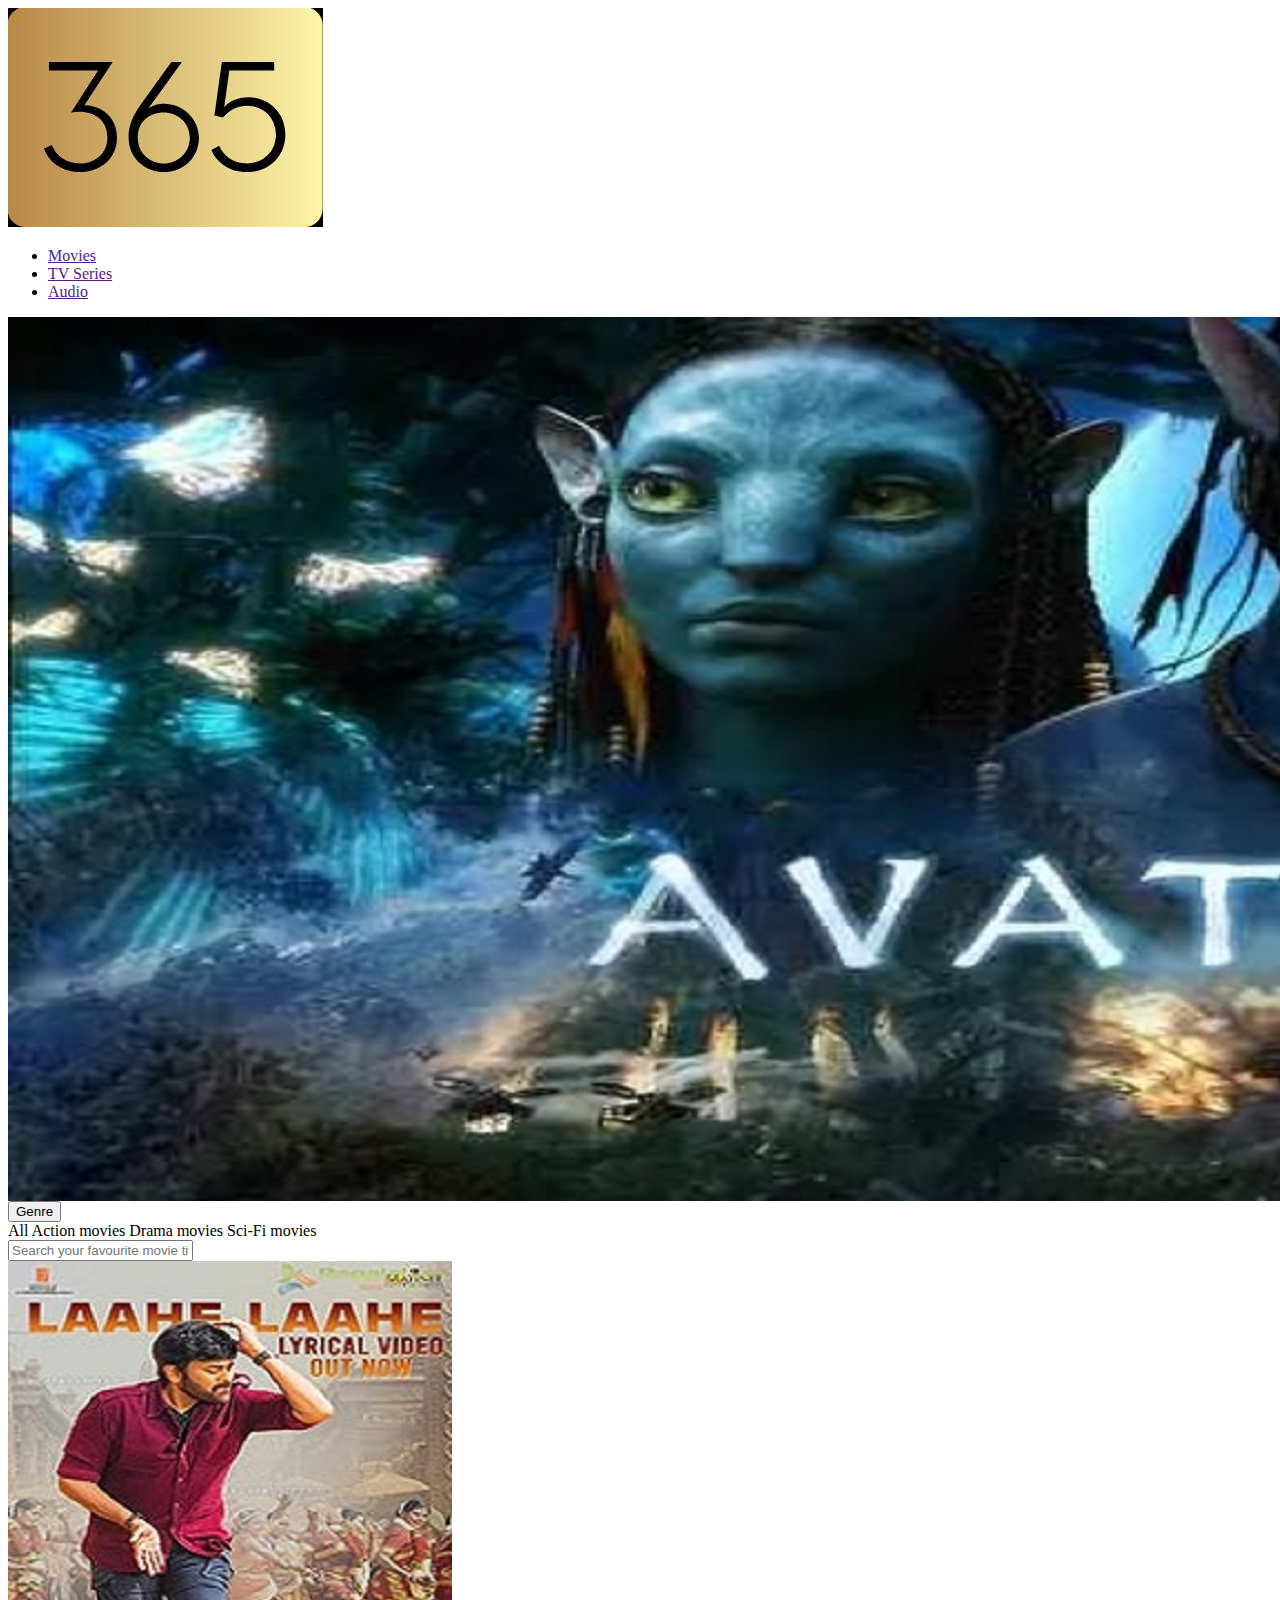
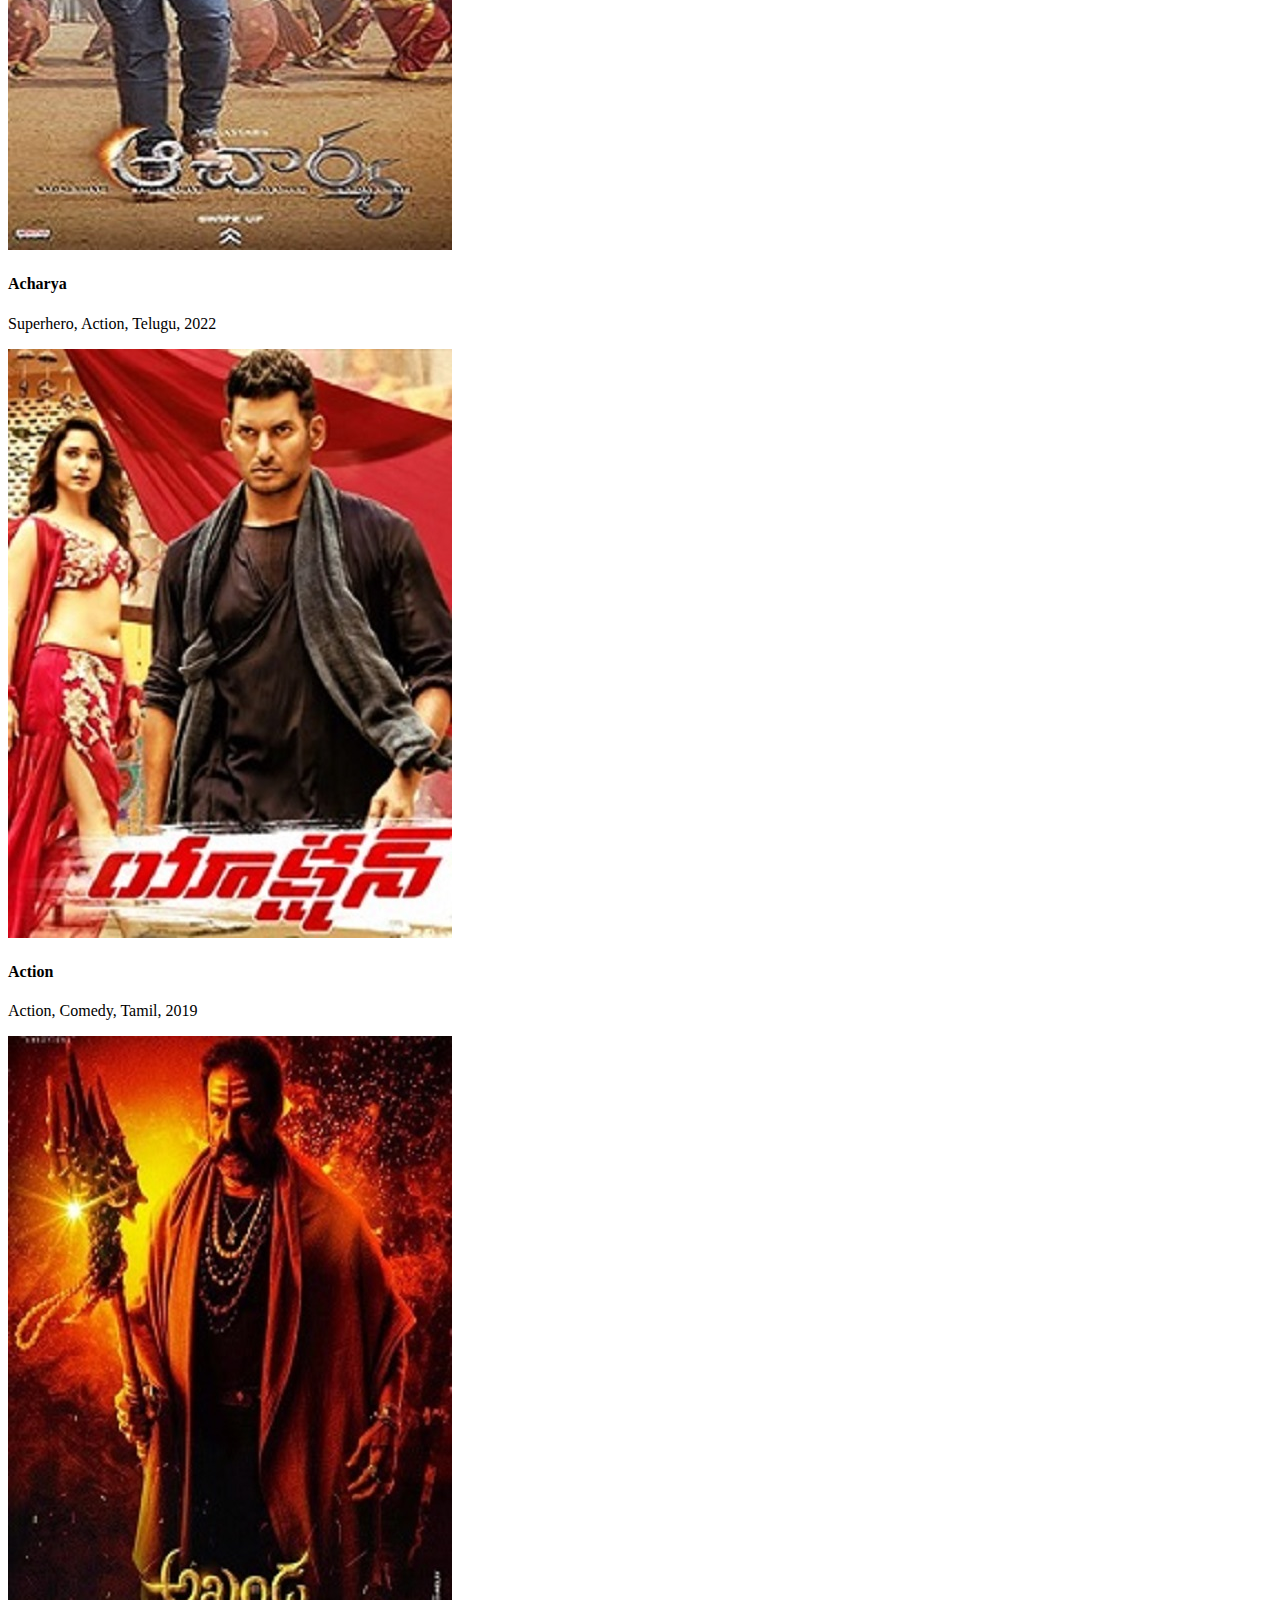
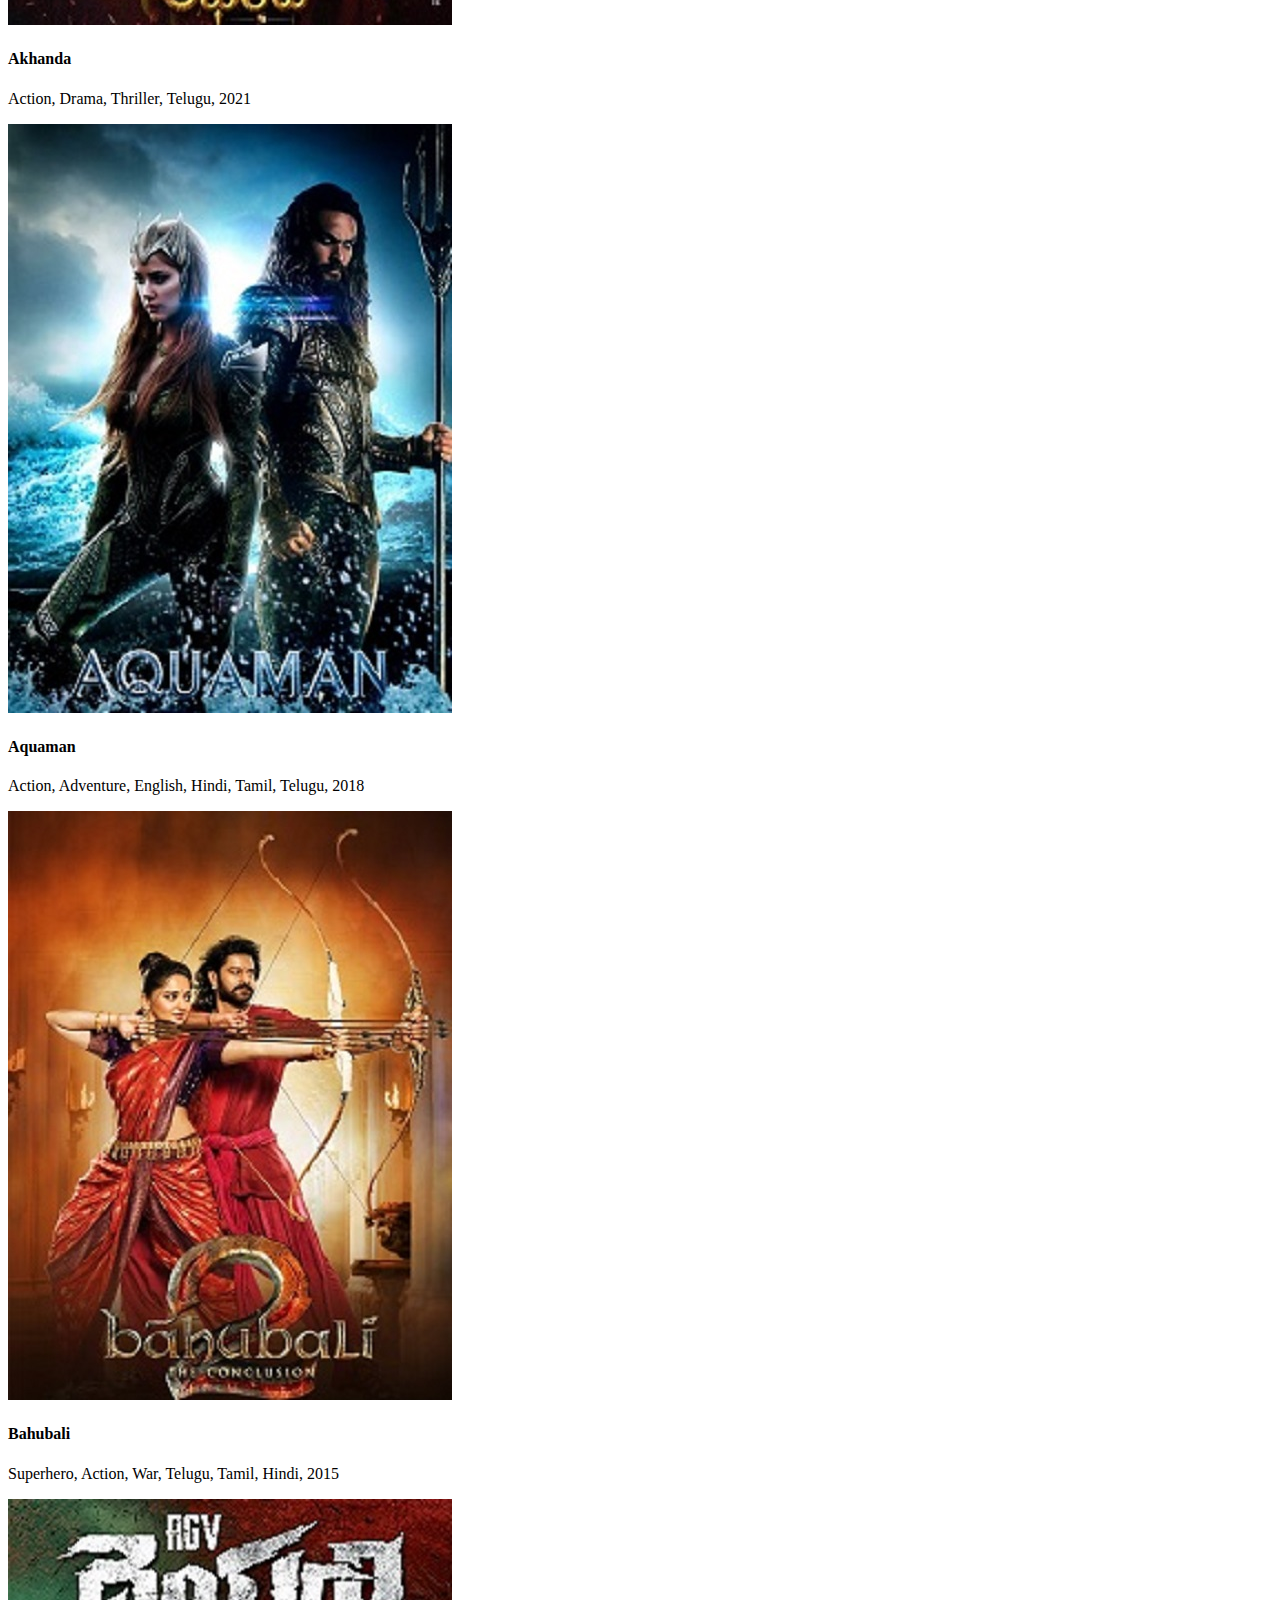
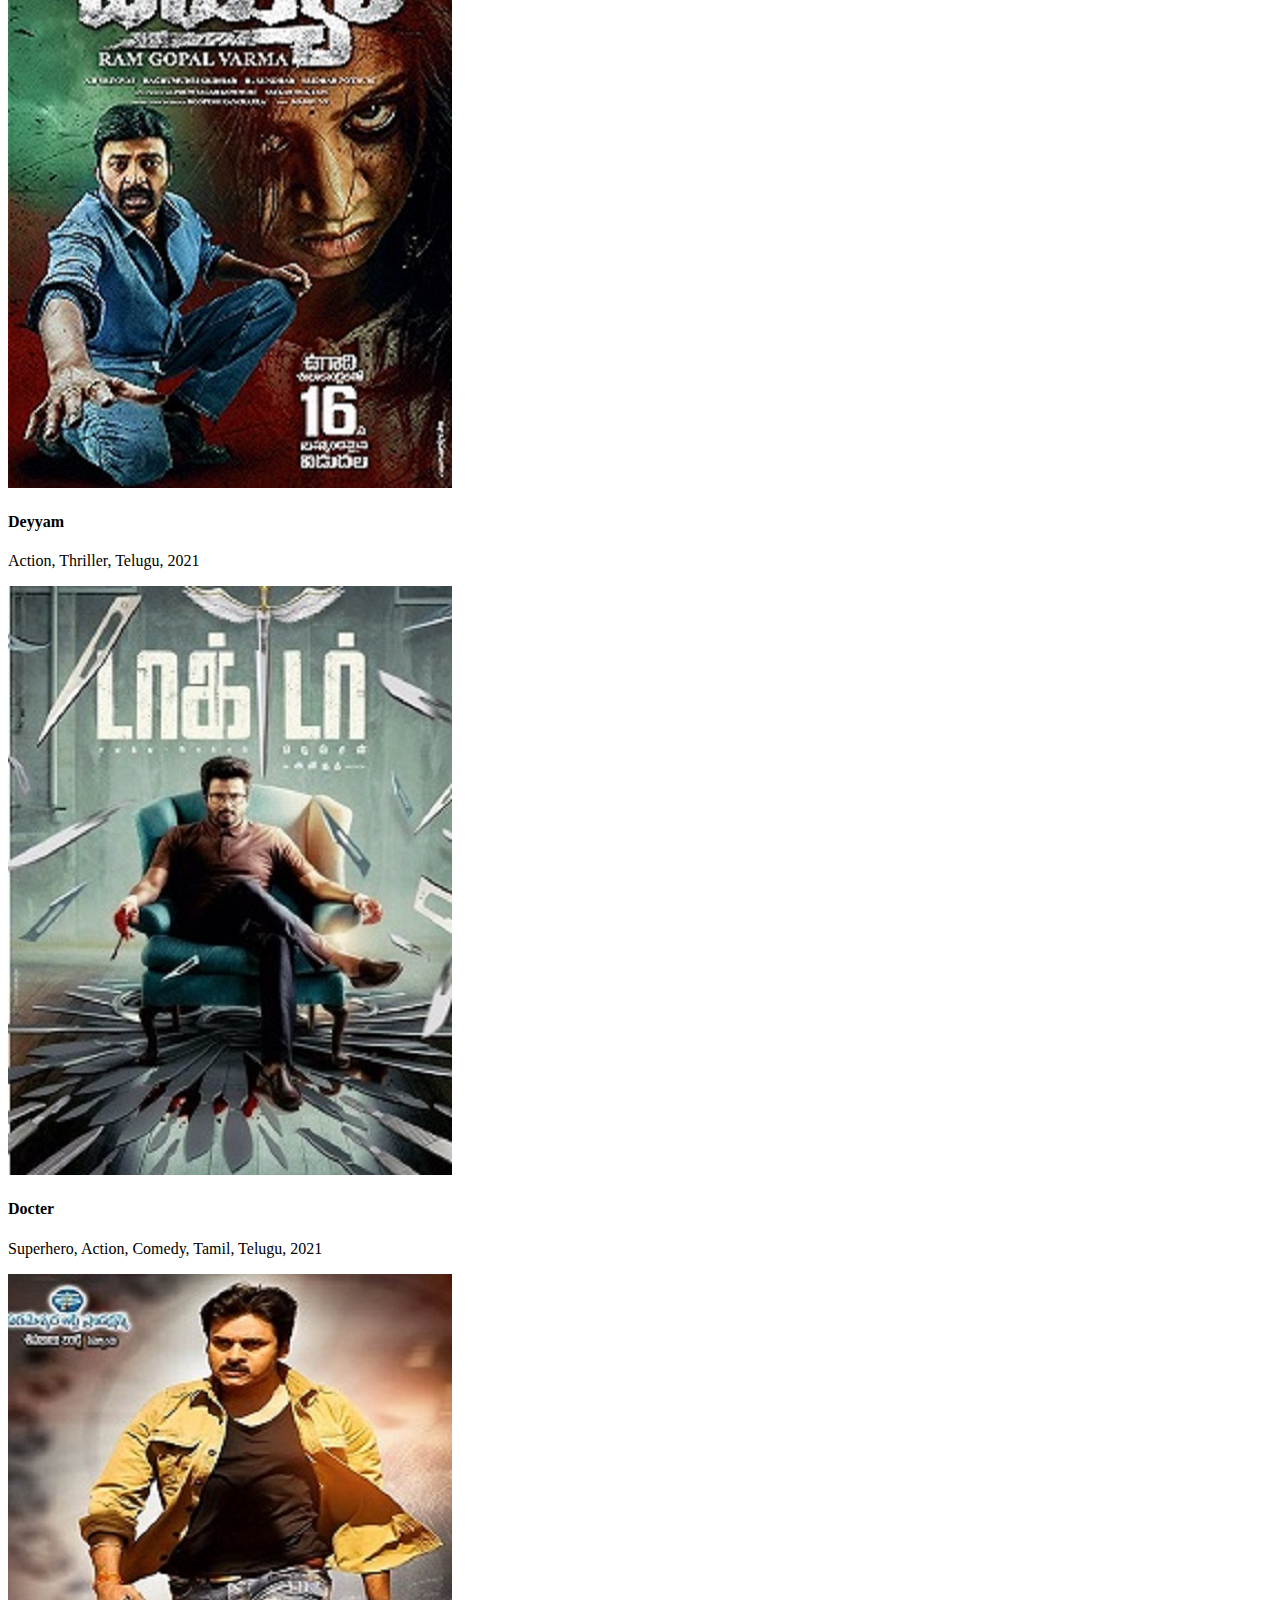
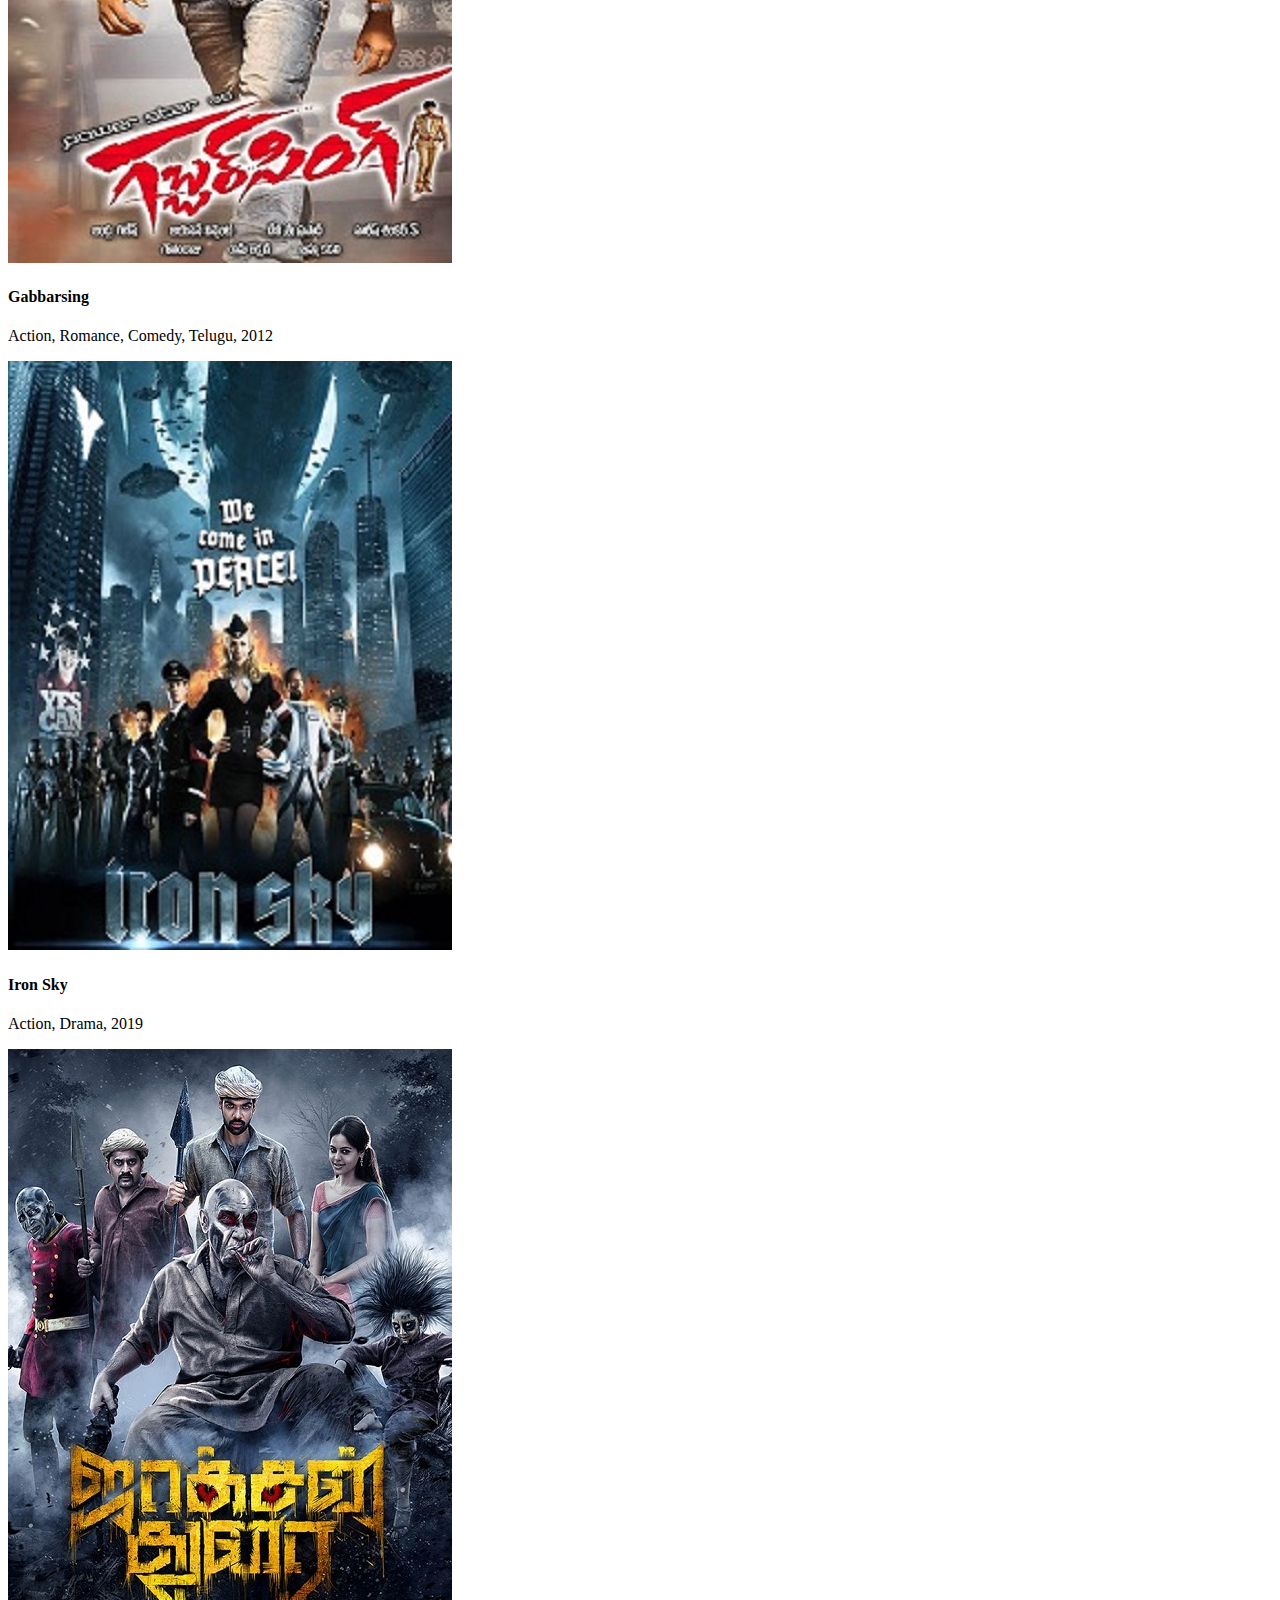
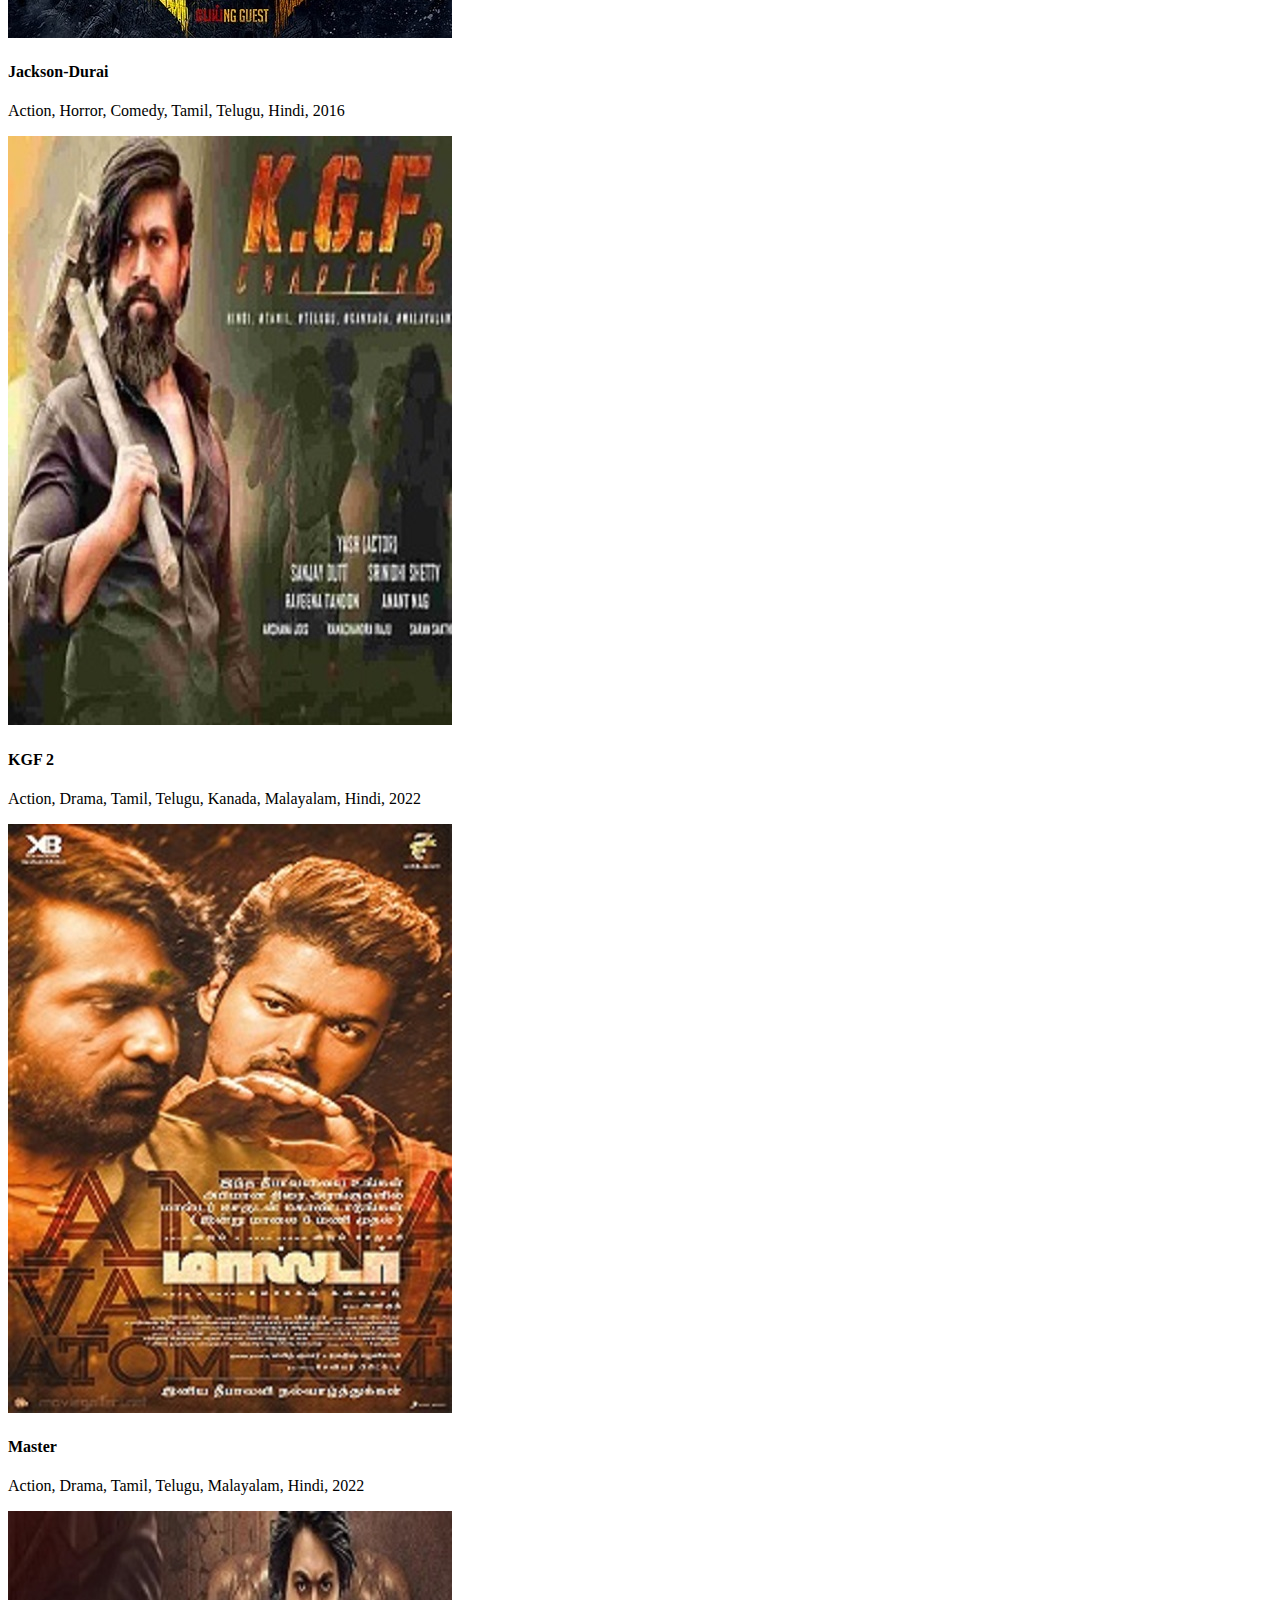
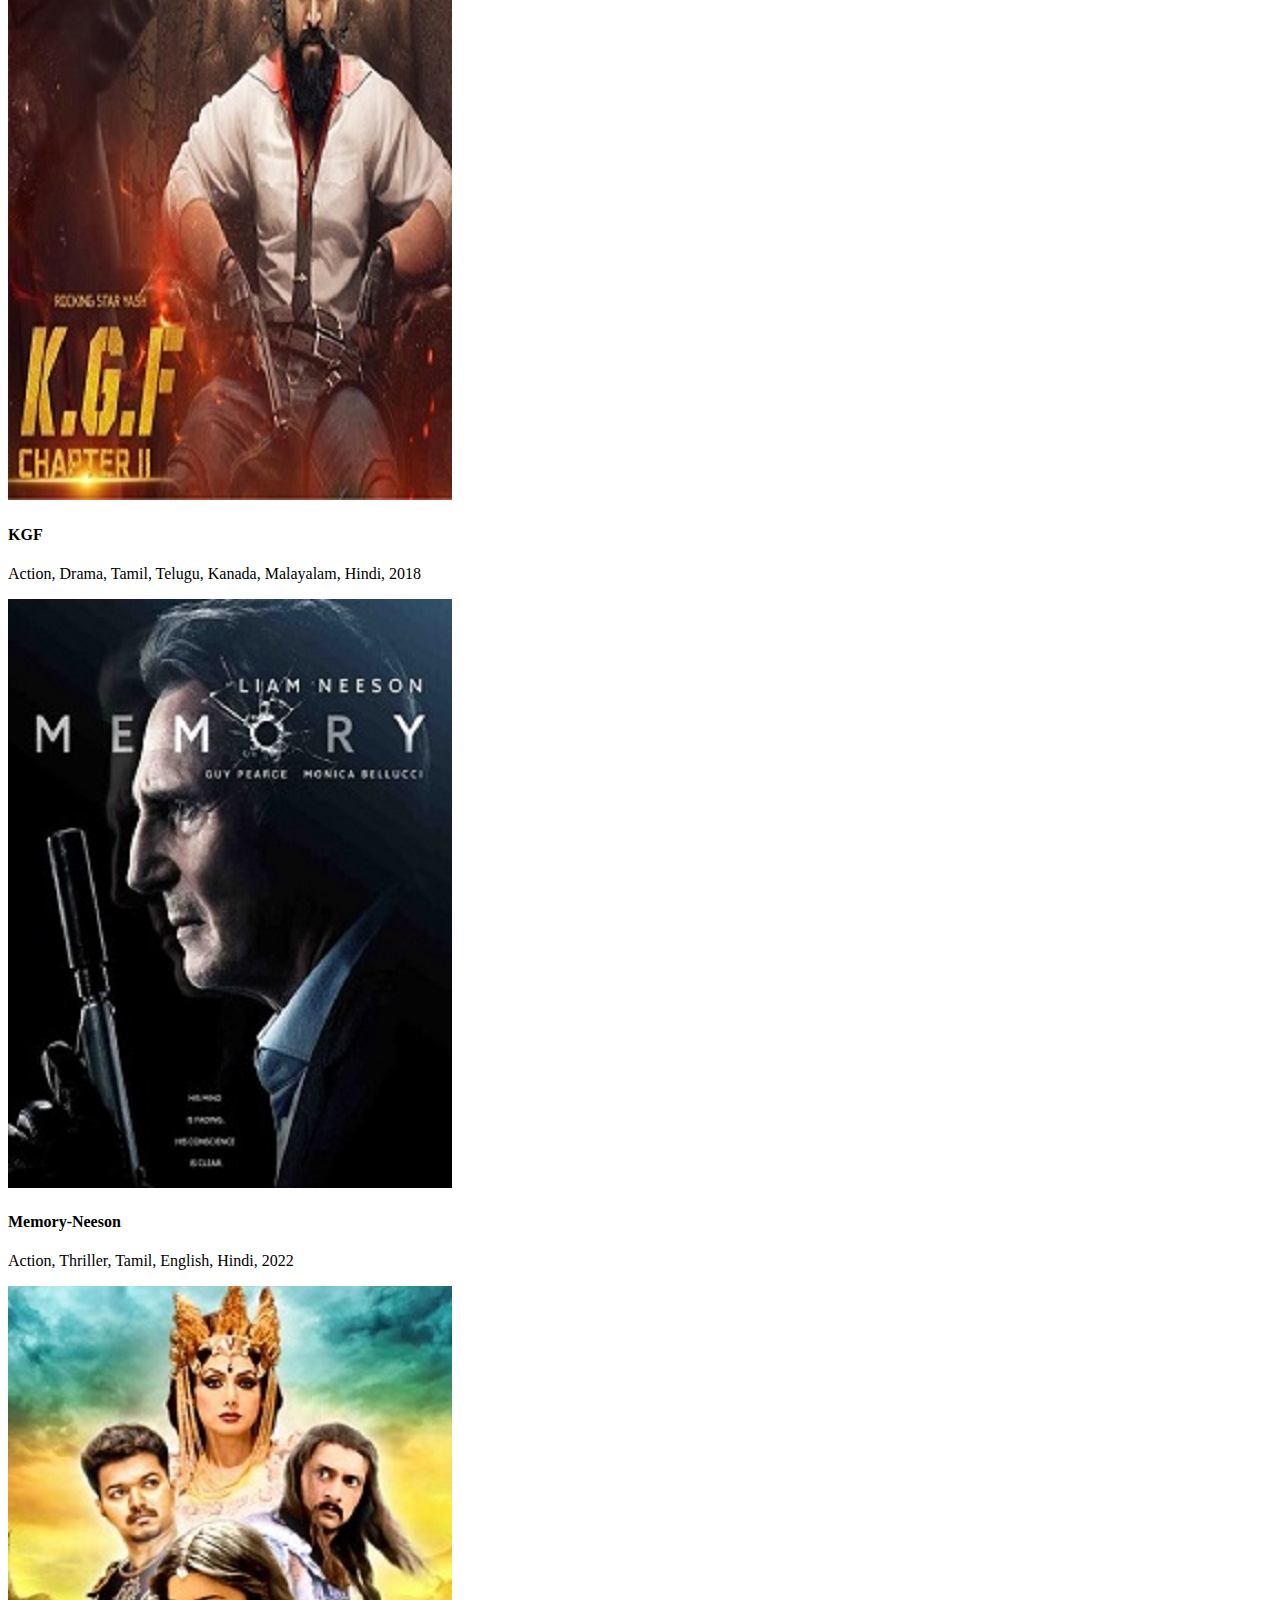
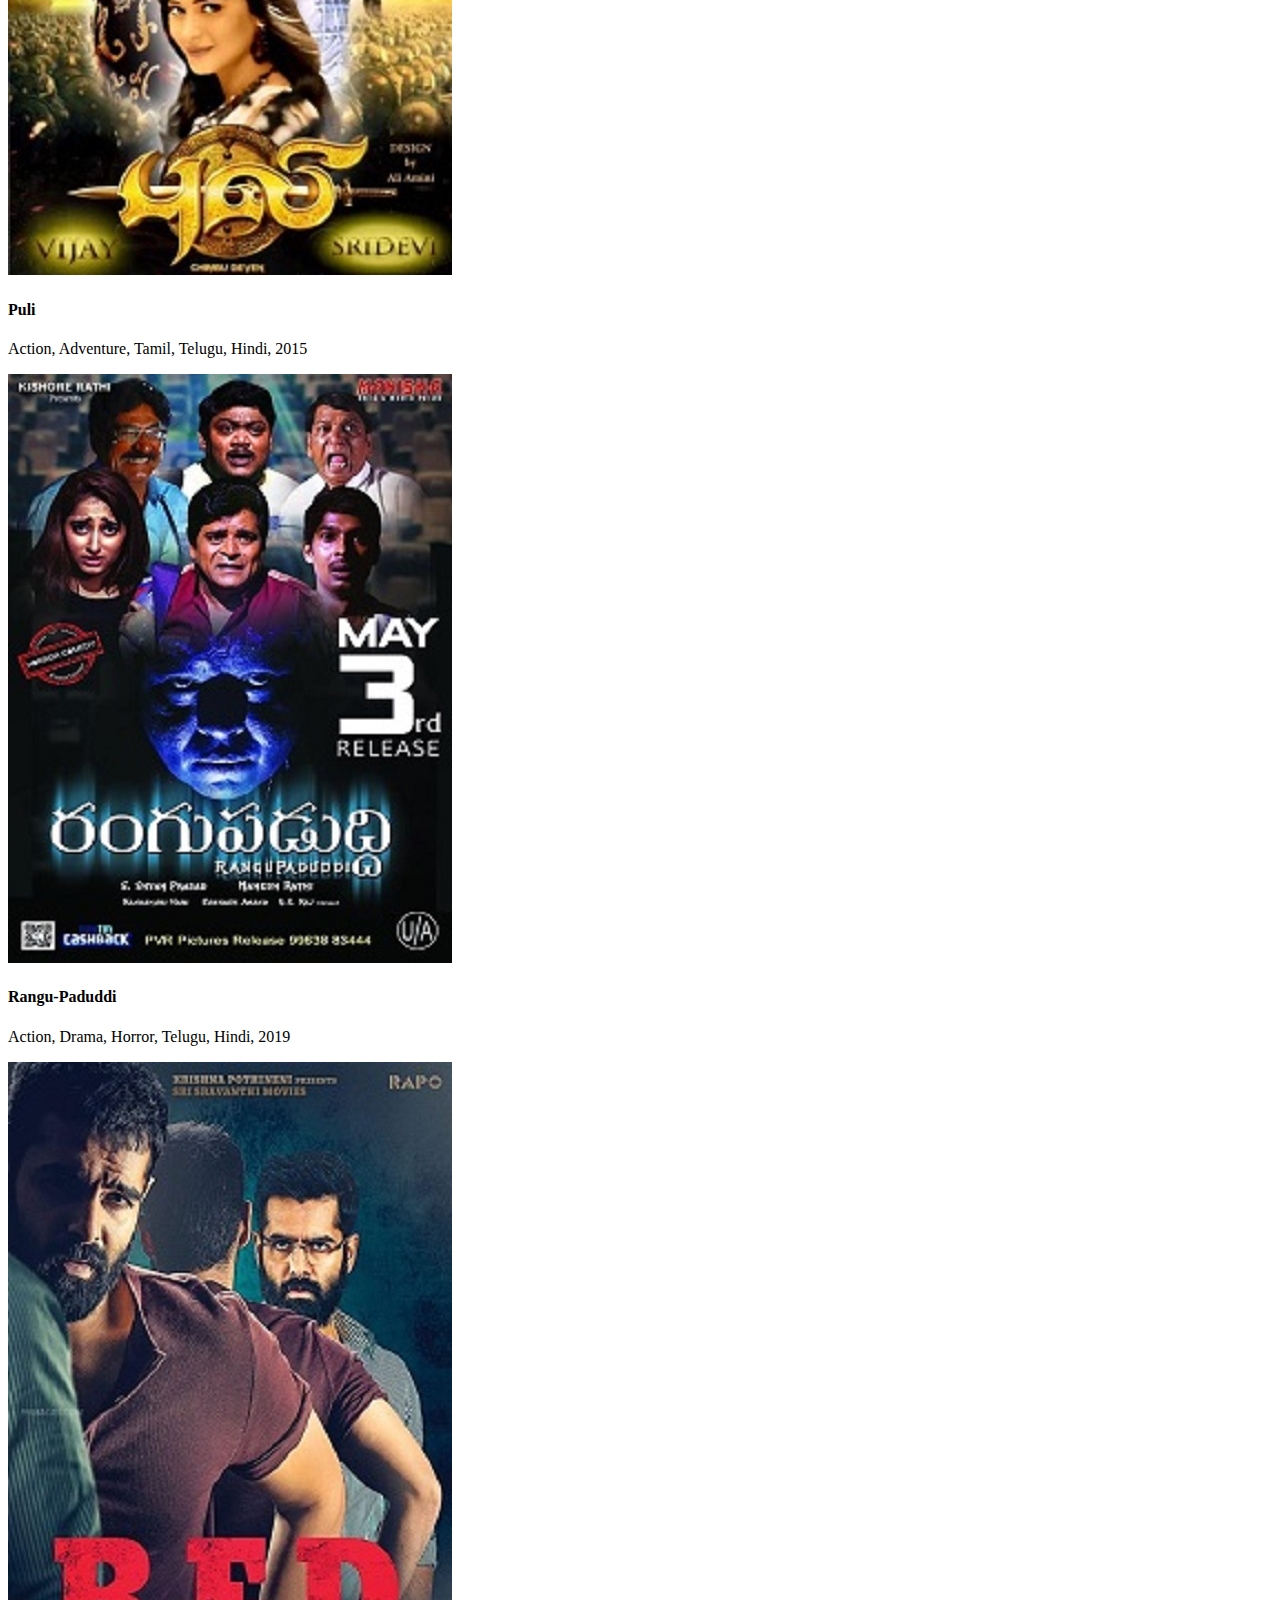
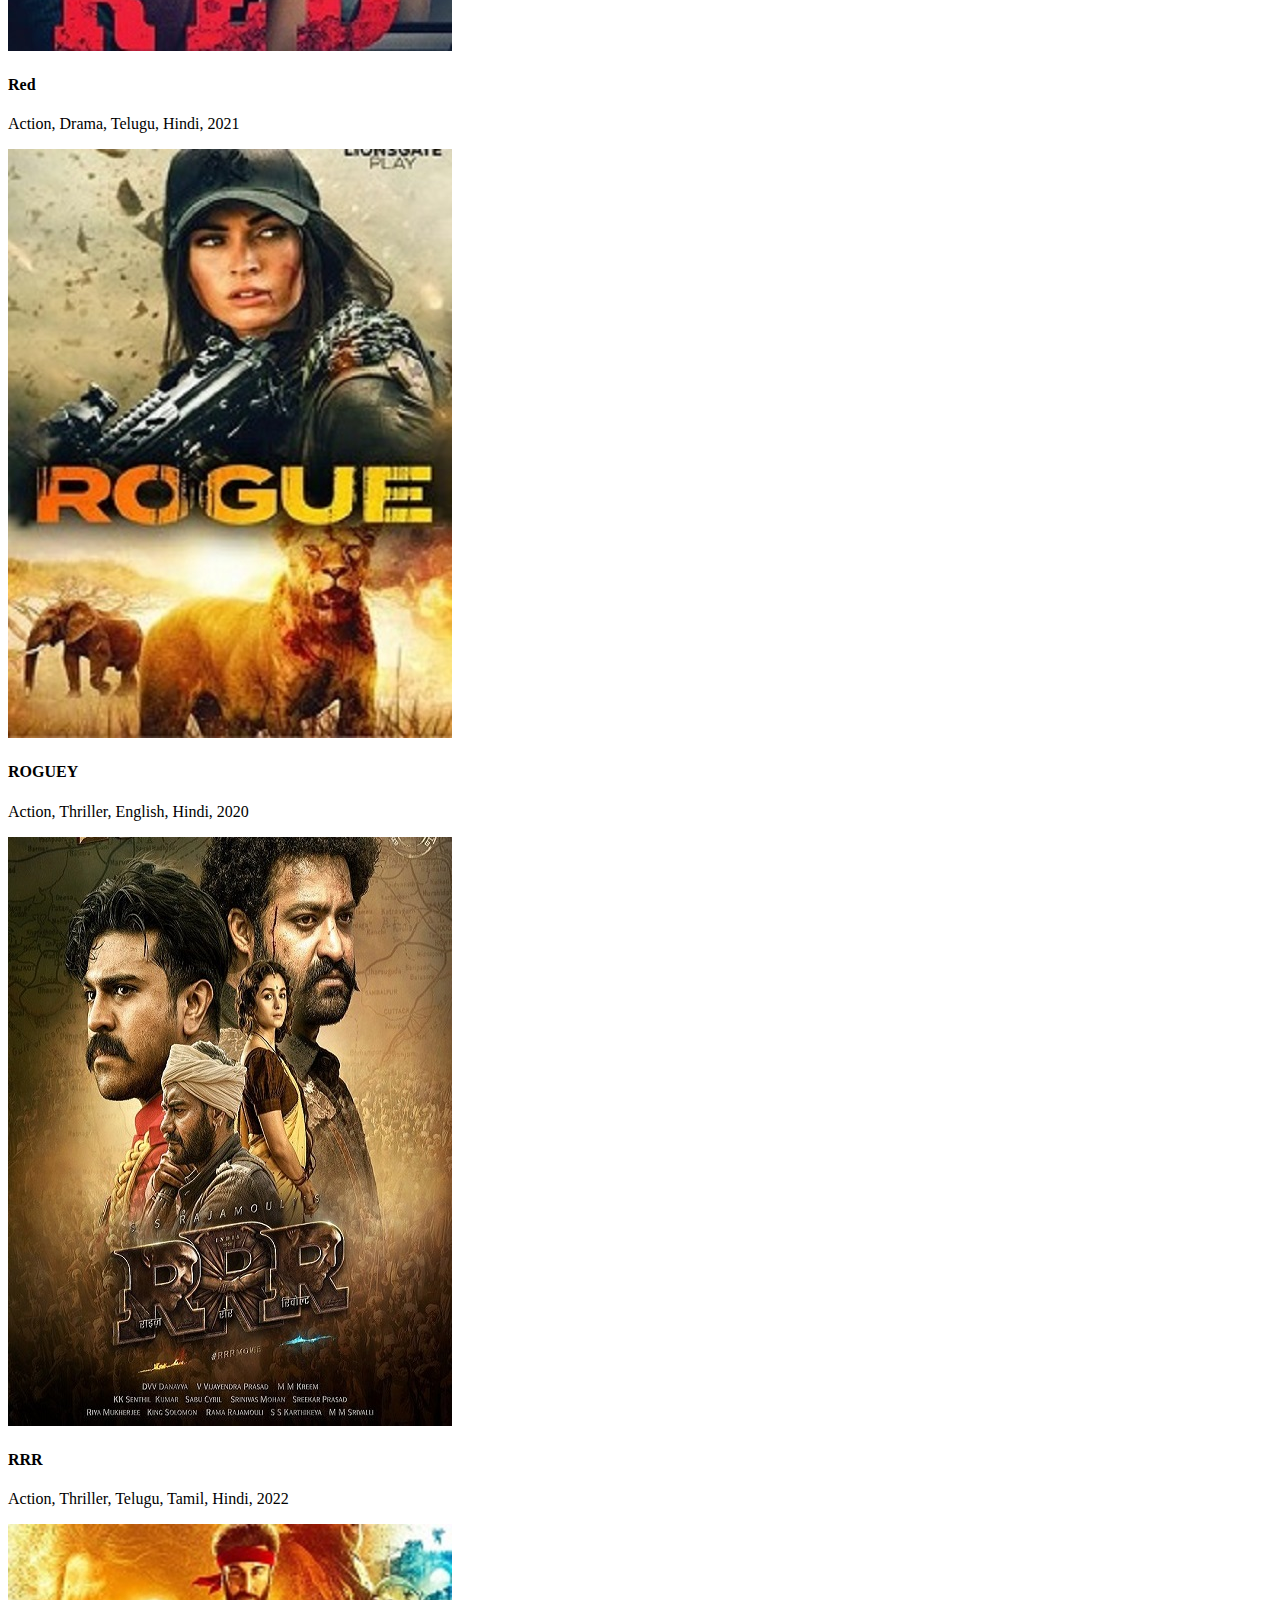
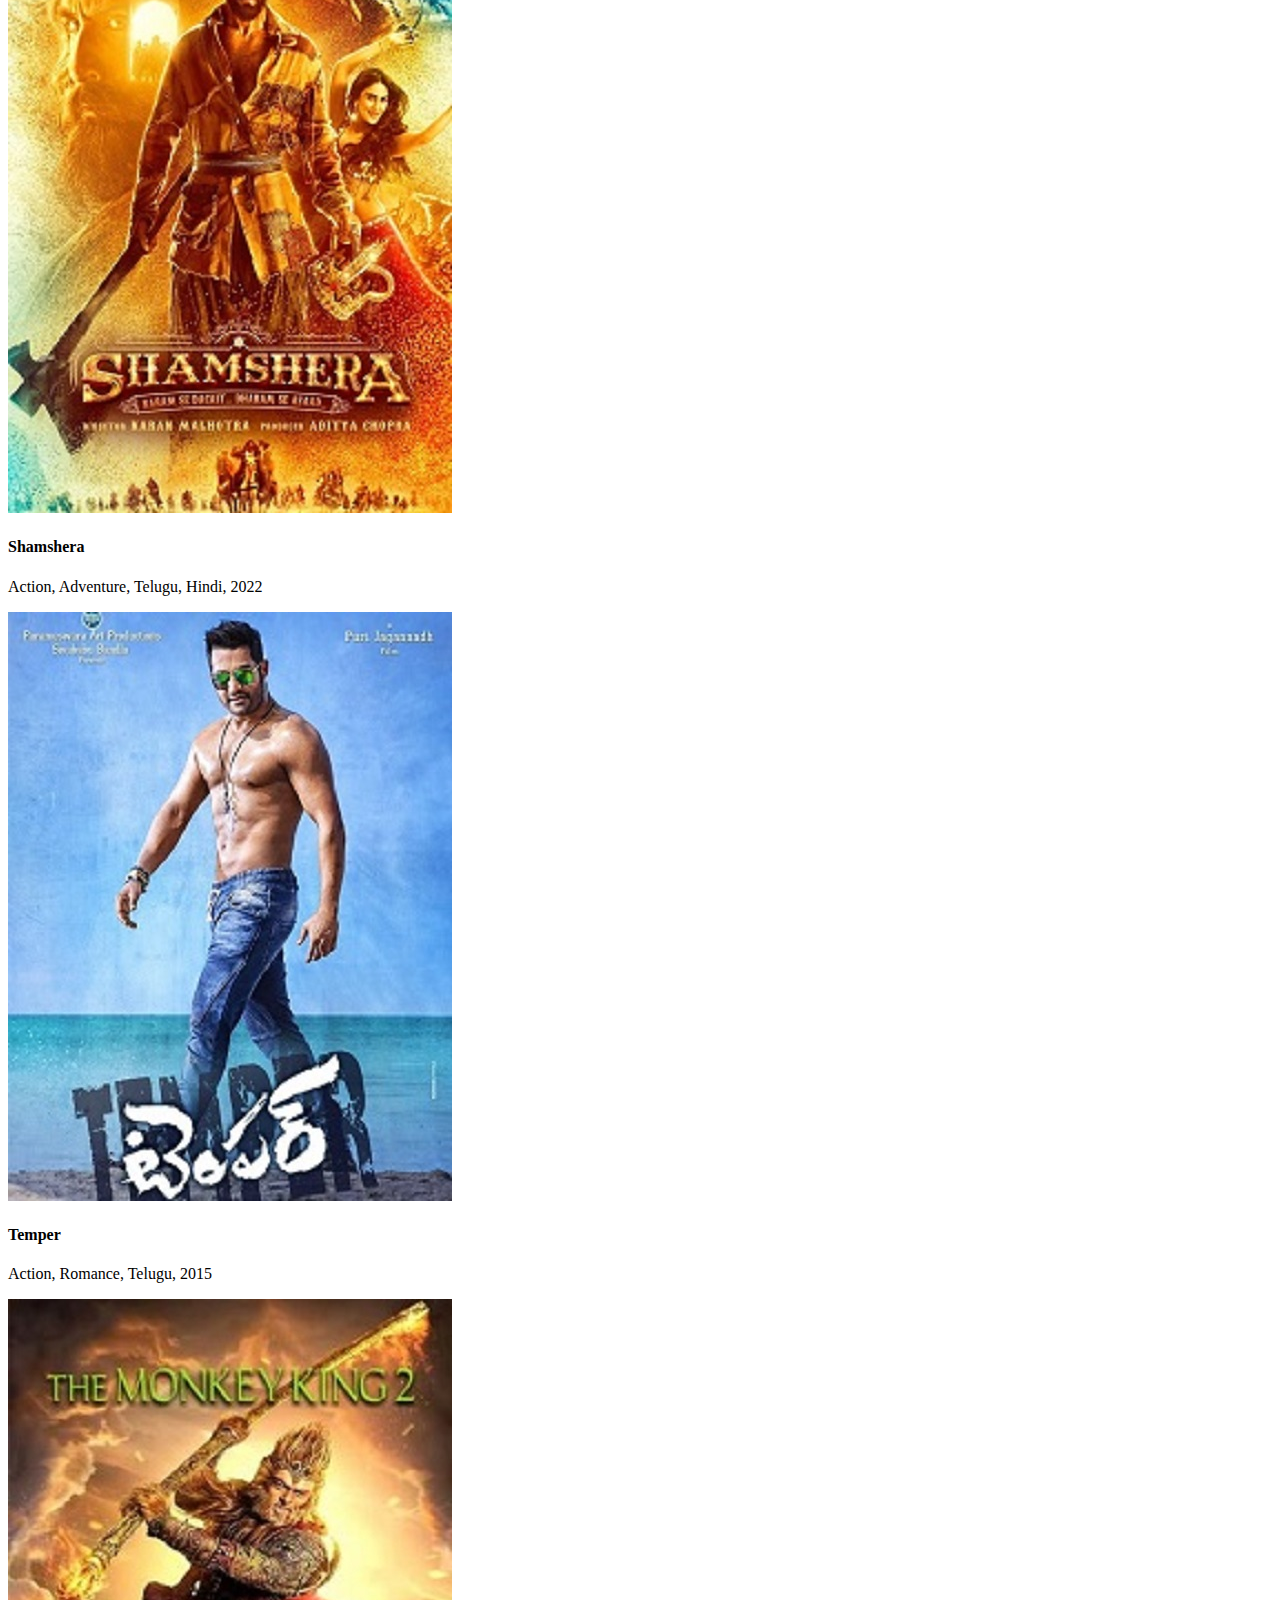
==== movies.html @ 69336cd8 "365Entertainment1" ====
<!DOCTYPE html>
<html lang="en">
<head>
    <meta charset="UTF-8">
    <meta http-equiv="X-UA-Compatible" content="IE=edge">
    <meta name="viewport" content="width=device-width, initial-scale=1.0">
    <title>Movies</title>
    <link rel="stylesheet" href="CSS/style.css" />
    <link rel="stylesheet" href="CSS/movie.css" />
    <script src="https://kit.fontawesome.com/240c369354.js" crossorigin="anonymous"></script>
</head>
<body>

    <!-- Navabar -->
    <header>
        <nav class="mynavbar">
            <a href="index.html"><img src="365ep.jpg" alt="Loading Image" class="mainlogo" /></a>
            <ul class="mynavlist">
                <li class="mynav-item" id="item1">
                    <a href="" class="mynav-links">Movies</a>
                </li>
                <li class="mynav-item" id="item2">
                    <a href="" class="mynav-links">TV Series</a>
                </li>
                <li class="mynav-item" id="item3">
                    <a href="" class="mynav-links">Audio</a>
                </li>
            </ul>
        </nav>
    </header>
    <!-- End Navbar -->

    <!-- Image Slider -->
    <div class="content">
        <div class="images">
            <img src="images/Avatar.jpg " alt="Loading images" />
            <img src="images/Adbhutham.jpg" alt="Loading images" />
            <img src="images/aquaman.jpg" alt="Loading images" />
            <img src="images/Bheemla-Nayak-.jpg" alt="Loading images" />
            <img src="images/Braven.jpg" alt="Loading images" />
            <img src="images/Chakra.jpg " alt="Loading images" />
            <img src="images/Crew.jpg" alt="Loading images" />
            <img src="images/Deadpool.jpg" alt="Loading images" />
            <img src="images/Dilwal.jpg" alt="Loading images" />
            <img src="images/Druva.jpg" alt="Loading images" />
        </div>
        <div onclick="side_slide(-1)" class="slide left">
            <span class="fas fa-angle-left"></span>
        </div>
        <div onclick="side_slide(1)" class="slide right">
            <span class="fas fa-angle-right"></span>
        </div>

        <div class="btm-sliders">
            <span onclick="btm_slide(1)"></span>
            <span onclick="btm_slide(2)"></span>
            <span onclick="btm_slide(3)"></span>    
            <span onclick="btm_slide(4)"></span>
            <span onclick="btm_slide(5)"></span>
            <span onclick="btm_slide(6)"></span>
            <span onclick="btm_slide(7)"></span>
            <span onclick="btm_slide(8)"></span>    
            <span onclick="btm_slide(9)"></span>
            <span onclick="btm_slide(10)"></span>
        </div>
    </div>
    <!-- End Image Slider -->

    <!-- Genre button -->
    <div class="movie-menu">
        <button class="menu-button" id="dropbtn"><span id="genreText">Genre</span></button>
        <div class="dropdown-menu">
            <a onclick="getMediaPosters(this.text)">All</a>
            <a onclick="getMediaPosters(this.text)">Action movies</a>
            <a onclick="getMediaPosters(this.text)">Drama movies</a>
            <a onclick="getMediaPosters(this.text)">Sci-Fi movies</a>
            
        </div>
        <div onclick="side_slide(-1)" class="dropdown-image">
            <span class="fa fa-caret-down"></span>
        </div>
    </div>

    <!-- Search button -->
    <div class="menu-text">
        <input type="text" class="search" id="mysearch" placeholder="Search your favourite movie title" oninput="updateResults()">
            <span class="fa fa-search"></span>
    </div>  
    
    <!-- Popular in Action Section -->
    <div class="film-section">
        <div class="film-section-cards" id="movies-action">
                <div class="film-section-card" >
                    <img src="images/Action movies/Acharya.jpg" alt="" />
                    <div class="film-section-card-desc">
                        <h4 class="film-name">
                            Acharya
                        </h4>
                        <p> Superhero, Action, Telugu, 2022</p>
                    </div>
                </div>
                <div class="film-section-card" >
                    <img src="images/Action movies/Action.jpg" alt="" />
                    <div class="film-section-card-desc">
                        <h4 class="film-name">
                            Action
                        </h4>
                        <p>Action, Comedy, Tamil, 2019</p>
                    </div>
                </div>
                <div class="film-section-card" >
                    <img src="images/Action movies/Akhanda.jpg" alt="" />
                    <div class="film-section-card-desc">
                        <h4 class="film-name">
                            Akhanda
                        </h4>
                        <p>Action, Drama, Thriller, Telugu, 2021 </p>
                    </div>
                </div>
                <div class="film-section-card" >
                    <img src="images/Action movies/Aquaman.jpg" alt="" />
                    <div class="film-section-card-desc">
                        <h4 class="film-name">
                            Aquaman
                        </h4>
                        <p> Action, Adventure, English, Hindi, Tamil, Telugu, 2018 </p>
                    </div>
                </div>
                <div class="film-section-card" >
                    <img src="images/Action movies/Bahubali.jpg" alt="" />
                    <div class="film-section-card-desc">
                        <h4 class="film-name">
                            Bahubali
                        </h4>
                        <p> Superhero, Action, War, Telugu, Tamil, Hindi, 2015 </p>
                    </div>
                </div>
                <div class="film-section-card" >
                    <img src="images/Action movies/Deyyam.jpg" alt="" />
                    <div class="film-section-card-desc">
                        <h4 class="film-name">
                            Deyyam
                        </h4>
                        <p>Action, Thriller, Telugu, 2021 </p>
                    </div>
                </div>
                <div class="film-section-card" >
                    <img src="images/Action movies/Docter.jpg" alt="" />
                    <div class="film-section-card-desc">
                        <h4 class="film-name">
                            Docter
                        </h4>
                        <p>Superhero, Action, Comedy, Tamil, Telugu, 2021 </p>
                    </div>
                </div>
                
                <div class="film-section-card" >
                    <img src="images/Action movies/Gabbarsing.jpg" alt="" />
                    <div class="film-section-card-desc">
                        <h4 class="film-name">
                            Gabbarsing
                        </h4>
                        <p>Action, Romance, Comedy, Telugu, 2012 </p>
                    </div>
                </div>
                <div class="film-section-card" >
                   <img src="images/Action movies/Iron Sky.jpg" alt="" />
                    <div class="film-section-card-desc">
                       <h4 class="film-name">
                              Iron Sky
                        </h4>
                        <p>Action, Drama, 2019 </p>
                    </div>
                </div>
                <div class="film-section-card" >
                    <img src="images/Action movies/Jackson-Durai.jpg" alt="" />
                    <div class="film-section-card-desc">
                        <h4 class="film-name">
                            Jackson-Durai
                        </h4>
                        <p>Action, Horror, Comedy, Tamil, Telugu, Hindi, 2016 </p>
                    </div>
                </div>
                <div class="film-section-card" >
                    <img src="images/Action movies/KGF 2.jpg" alt="" />
                    <div class="film-section-card-desc">
                        <h4 class="film-name">
                            KGF 2
                        </h4>
                        <p>Action, Drama, Tamil, Telugu, Kanada, Malayalam, Hindi, 2022 </p>
                    </div>
                </div>
                <div class="film-section-card" >
                    <img src="images/Action movies/Master.jpg" alt="" />
                    <div class="film-section-card-desc">
                        <h4 class="film-name">
                            Master
                        </h4>
                        <p>Action, Drama, Tamil, Telugu, Malayalam, Hindi, 2022 </p>
                    </div>
                </div>
                <div class="film-section-card" >
                    <img src="images/Action movies/KGF.jpg" alt="" />
                    <div class="film-section-card-desc">
                        <h4 class="film-name">
                            KGF
                        </h4>
                        <p>Action, Drama, Tamil, Telugu, Kanada, Malayalam, Hindi, 2018 </p>
                    </div>
                </div>
                <div class="film-section-card" >
                    <img src="images/Action movies/Memory-Neeson.jpg" alt="" />
                    <div class="film-section-card-desc">
                        <h4 class="film-name">
                            Memory-Neeson
                        </h4>
                        <p>Action, Thriller, Tamil, English, Hindi, 2022 </p>
                    </div>
                </div>
                <div class="film-section-card" >
                    <img src="images/Action movies/Puli.jpg" alt="" />
                    <div class="film-section-card-desc">
                        <h4 class="film-name">
                            Puli
                        </h4>
                        <p>Action, Adventure, Tamil, Telugu, Hindi, 2015 </p>
                    </div>
                </div>
                <div class="film-section-card" >
                    <img src="images/Action movies/Rangu-Paduddi.jpg" alt="" />
                    <div class="film-section-card-desc">
                        <h4 class="film-name">
                               Rangu-Paduddi
                        </h4>
                        <p>Action, Drama, Horror, Telugu, Hindi, 2019 </p>
                    </div>
                </div>
                <div class="film-section-card" >
                    <img src="images/Action movies/Red.jpg" alt="" />
                    <div class="film-section-card-desc">
                        <h4 class="film-name">
                            Red
                        </h4>
                        <p>Action, Drama, Telugu, Hindi, 2021 </p>
                    </div>
                </div>
                <div class="film-section-card" >
                    <img src="images/Action movies/ROGUEY.jpg" alt="" />
                    <div class="film-section-card-desc">
                        <h4 class="film-name">
                            ROGUEY
                        </h4>
                        <p>Action, Thriller, English, Hindi, 2020 </p>
                    </div>
                </div>
                <div class="film-section-card" >
                    <img src="images/Action movies/RRR.jpg" alt="" />
                    <div class="film-section-card-desc">
                        <h4 class="film-name">
                            RRR
                        </h4>
                        <p>Action, Thriller, Telugu, Tamil, Hindi, 2022 </p>
                    </div>
                </div>
                <div class="film-section-card" >
                    <img src="images/Action movies/Shamshera.jpg" alt="" />
                    <div class="film-section-card-desc">
                        <h4 class="film-name">
                            Shamshera
                        </h4>
                        <p>Action, Adventure, Telugu, Hindi, 2022 </p>
                    </div>
                </div>
                <div class="film-section-card" >
                    <img src="images/Action movies/Temper.jpg" alt="" />
                    <div class="film-section-card-desc">
                        <h4 class="film-name">
                            Temper
                        </h4>
                        <p>Action, Romance, Telugu, 2015 </p>
                    </div>
                </div>
                <div class="film-section-card" >
                    <img src="images/Action movies/The Monkey King.jpg" alt="" />
                    <div class="film-section-card-desc">
                        <h4 class="film-name">
                            The Monkey King
                        </h4>
                        <p>Action, Thriller, English, Hindi, 2020 </p>
                    </div>
                </div>
                <div class="film-section-card" >
                    <img src="images/Action movies/The-Dark-Knight.jpg" alt="" />
                    <div class="film-section-card-desc">
                        <h4 class="film-name">
                            The-Dark-Knight
                        </h4>
                        <p>Action, Thriller, Adventure, English, Hindi, 2008 </p>
                    </div>
                </div>
                <div class="film-section-card" >
                    <img src="images/Action movies/The-Northman1.jpg" alt="" />
                    <div class="film-section-card-desc">
                        <h4 class="film-name">
                            The-Nortman
                        </h4>
                        <p>Action, Adventure, Thriller, English, Hindi, 2022 </p>
                    </div>
                </div>
        </div>
        <!-- Popular in Drama Section -->
        <div class="film-section-cards" id="movies-drama">
            <div class="film-section-card">
                <img src="images/Drama movies/Action Jackson.jpg" alt="" />
                <div class="film-section-card-desc">
                    <h4 class="film-name">
                        Action Jackson
                    </h4>
                    <p> Musical, Drama, Romance, Hindi, 2014 </p>
                </div>
            </div>
            <div class="film-section-card" >
                <img src="images/Drama movies/Alien.jpg" alt="" />
                <div class="film-section-card-desc">
                    <h4 class="film-name">
                        Alien
                    </h4>
                    <p> Drama, Comedy, English, Hindi, 2019 </p>
                </div>
            </div>
            <div class="film-section-card">
                <img src="images/Drama movies/Aramm.jpg" alt="" />
                <div class="film-section-card-desc">
                    <h4 class="film-name">
                        Aramm
                    </h4>
                    <p> Drama, Comedy, Tamil, 2017</p>
                </div>
            </div>
            <div class="film-section-card">
                <img src="images/Drama movies/Bahubali.jpg" alt="" />
                <div class="film-section-card-desc">
                    <h4 class="film-name">
                       Bahubali
                    </h4>
                    <p>Drama, Romantic, Action, Telugu, tamil, Hindi, 2015</p>
                </div>
            </div>
            <div class="film-section-card">
                <img src="images/Drama movies/Befikre.jpg" alt="" />
                <div class="film-section-card-desc">
                    <h4 class="film-name">
                        Befikre
                    </h4>
                    <p>Drama, Romance, Hindi, 2016 </p>
                </div>
            </div>
            <div class="film-section-card">
                <img src="images/Drama movies/Bell-Bottom.jpg" alt="" />
                <div class="film-section-card-desc">
                    <h4 class="film-name">
                        Bell-Bottom
                    </h4>
                    <p> Drama, Action, Thriller, Hindi, 2021 </p>
                </div>
            </div>
            <div class="film-section-card">
                <img src="images/Drama movies/BIMBISARA.jpg" />
                <div class="film-section-card-desc">
                    <h4 class="film-name">
                        BIMBISARA
                    </h4>
                    <p> Drama, Comedy, Telugu, 2022 </p>
                </div>
            </div>
            <div class="film-section-card">
                <img src="images/Drama movies/Dragon.jpg" />
                <div class="film-section-card-desc">
                    <h4 class="film-name">
                        Dragon
                    </h4>
                    <p> Drama, Action, English, Hindi, 2006 </p>
                </div>
            </div>
            <div class="film-section-card">
                <img src="images/Drama movies/Force.jpg" />
                <div class="film-section-card-desc">
                    <h4 class="film-name">
                        Force
                    </h4>
                    <p> Drama, Comedy, Hindi, 2011 </p>
                </div>
            </div>
            <div class="film-section-card">
                <img src="images/Drama movies/Kabir-Singh.jpg" />
                <div class="film-section-card-desc">
                    <h4 class="film-name">
                        Kabir-Singh
                    </h4>
                    <p> Drama, Emotional, Romance, Hindi, 2019</p>
                </div>
            </div>
            <div class="film-section-card" id="movies-drama">
                <img src="images/Drama movies/Laal Singh Chendha.jpg" alt="" />
                <div class="film-section-card-desc">
                    <h4 class="film-name">
                        Laal Singh Chendha
                    </h4>
                    <p> Drama, Emotional, Comedy, Hindi, 2022</p>
                </div>
            </div>
            <div class="film-section-card" id="movies-drama">
                <img src="images/Drama movies/Lagaan.jpg" alt="" />
                <div class="film-section-card-desc">
                    <h4 class="film-name">
                        Lagaan
                    </h4>
                    <p>Drama, Musical, sport, Hindi, 2001</p>
                </div>
            </div>
            <div class="film-section-card" id="movies-drama">
                <img src="images/Drama movies/Little-Women.jpg" alt="" />
                <div class="film-section-card-desc">
                    <h4 class="film-name">
                        Little-Women
                    </h4>
                    <p>Drama, Romance, Love, English, 2019</p>
                </div>
            </div>
            <div class="film-section-card" id="movies-drama">
                <img src="images/Drama movies/Macherla-Niyojakavargam.jpeg" alt="" />
                <div class="film-section-card-desc">
                    <h4 class="film-name">
                        Macherla-Niyojakavargam
                    </h4>
                    <p>Drama, Action, Comedy, Telugu, 2022</p>
                </div>
            </div>
            <div class="film-section-card" id="movies-drama">
                <img src="images/Drama movies/Maha.jpg" alt="" />
                <div class="film-section-card-desc">
                    <h4 class="film-name">
                        Maha
                    </h4>
                    <p>Drama, Thriller, Telugu, tamil, 2022</p>
                </div>
            </div>
            <div class="film-section-card" id="movies-drama">
                <img src="images/Drama movies/Radhe-Shyam.jpg" alt="" />
                <div class="film-section-card-desc">
                    <h4 class="film-name">
                        Radhe-Shyam
                    </h4>
                    <p>Drama, Thriller, Hindi, tamil, Telugu, 2022</p>
                </div>
            </div>
            <div class="film-section-card" id="movies-drama">
                <img src="images/Drama movies/Rock-Of-Ages.jpg" alt="" />
                <div class="film-section-card-desc">
                    <h4 class="film-name">
                        Rock-Of-Ages
                    </h4>
                    <p>Drama, Thriller, English, 2012</p>
                </div>
            </div>
            <div class="film-section-card" id="movies-drama">
                <img src="images/Drama movies/Satyameva-Jayate-2.jpg" alt="" />
                <div class="film-section-card-desc">
                    <h4 class="film-name">
                        Satyameva-Jayate-2
                    </h4>
                    <p>Drama, Thriller, Hindi, 2021</p>
                </div>
            </div>
            <div class="film-section-card" id="movies-drama">
                <img src="images/Drama movies/Shawshank.jpg" alt="" />
                <div class="film-section-card-desc">
                    <h4 class="film-name">
                        Shawshank
                    </h4>
                    <p>Drama, Thriller, English, 2006</p>
                </div>
            </div>
            <div class="film-section-card" id="movies-drama">
                <img src="images/Drama movies/The-Hobbit-the-Battle-of-the-Five-Armies.jpg" alt="" />
                <div class="film-section-card-desc">
                    <h4 class="film-name">
                        The-Hobbit-the-Battle-of-the-five-Armies
                    </h4>
                    <p>Drama, fantasy, Adventure, Thriller, English, 2014</p>
                </div>
            </div>
            <div class="film-section-card" id="movies-drama">
                <img src="images/Drama movies/Troy.jpg" alt="" />
                <div class="film-section-card-desc">
                    <h4 class="film-name">
                        Troy
                    </h4>
                    <p>Drama, Thriller, english, 2004</p>
                </div>
            </div>
            <div class="film-section-card" id="movies-drama">
                <img src="images/Drama movies/VanaMagan.jpg" alt="" />
                <div class="film-section-card-desc">
                    <h4 class="film-name">
                        VanaMagan
                    </h4>
                    <p>Drama, Romance, Thriller, tamil, Telugu, 2017</p>
                </div>
            </div>
            <div class="film-section-card" id="movies-drama">
                <img src="images/Drama movies/War.jpg" alt="" />
                <div class="film-section-card-desc">
                    <h4 class="film-name">
                        War
                    </h4>
                    <p>Drama, Thriller, Hindi, tamil, Telugu, 2020</p>
                </div>
            </div>
            <div class="film-section-card" id="movies-drama">
                <img src="images/Drama movies/Warcraft.jpg" alt="" />
                <div class="film-section-card-desc">
                    <h4 class="film-name">
                        Warcraft
                    </h4>
                    <p>Drama, Thriller, english, 2016</p>
                </div>
            </div>
        </div>

        <!-- Popular in Sci-Fi Section -->
        <div class="film-section-cards" id="movies-scifi">
            <div class="film-section-card">
                <img src="images/Sci-Fi movies/Bumblebee.jpg" alt="" />
                <div class="film-section-card-desc">
                    <h4 class="film-name">
                        Bumblebee
                    </h4>
                    <p>Superhero, Robot, Science technology, english, 2018 </p>
                </div>
            </div>
            <div class="film-section-card">
                <img src="images/Sci-Fi movies/Catching-Fire.jpg" alt="" />
                <div class="film-section-card-desc">
                    <h4 class="film-name">
                        Catching-Fire
                    </h4>
                    <p> Action, Sci fi, English, 2013 </p>
                </div>
            </div>
            <div class="film-section-card">
                <img src="images/Sci-Fi movies/Cold Skin.jpg" alt="" />
                <div class="film-section-card-desc">
                    <h4 class="film-name">
                        Cold Skin
                    </h4>
                    <p> Superhero, Horror, Science Fiction, english, 2017 </p>
                </div>
            </div>
            <div class="film-section-card">
                <img src="images/Sci-Fi movies/Inception.jpg" alt="" />
                <div class="film-section-card-desc">
                    <h4 class="film-name">
                        Inception
                    </h4>
                    <p> Action, Science Fiction, english, 2010 </p>
                </div>
            </div>
            <div class="film-section-card">
                <img src="images/Sci-Fi movies/Ismart-Shankar.jpg" alt="" />
                <div class="film-section-card-desc">
                    <h4 class="film-name">
                        Ismart-Shankar
                    </h4>
                    <p> Action, Science Fiction,Telugu, 2014 </p>
                </div>
            </div>
            <div class="film-section-card">
                <img src="images/Sci-Fi movies/Jango.jpg" alt="" />
                <div class="film-section-card-desc">
                    <h4 class="film-name">
                        Jango
                    </h4>
                    <p> Science Fiction, Drama, Tamil, 2021 </p>
                </div>
            </div>
            <div class="film-section-card">
                <img src="images/Sci-Fi movies/Jungle Criuse.jpg" alt="" />
                <div class="film-section-card-desc">
                    <h4 class="film-name">
                        Jungle Criuse
                    </h4>
                    <p>Science Fiction, Comedy, English, 2021 </p>
                </div>
            </div>
            <div class="film-section-card">
                <img src="images/Sci-Fi movies/Jurassic World.jpg" alt="" />
                <div class="film-section-card-desc">
                    <h4 class="film-name">
                        Jurassic World
                    </h4>
                    <p> Science Fiction, Action, English, 2022 </p>
                </div>
            </div>
            <div class="film-section-card">
                <img src="images/Sci-Fi movies/Kabali.jpg" alt="" />
                <div class="film-section-card-desc">
                    <h4 class="film-name">
                        Kabali
                    </h4>
                    <p>Science Fiction, Action, Tamil, Telugu, Hindi, 2016 </p>
                </div>
            </div>
            <div class="film-section-card">
                <img src="images/Sci-Fi movies/Live Die Repeat.jpg" alt="" />
                <div class="film-section-card-desc">
                    <h4 class="film-name">
                        Live Die Repeat
                    </h4>
                    <p> Science Fiction, Action, English, Hindi, 2021 </p>
                </div>
            </div>
            <div class="film-section-card">
                <img src="images/Sci-Fi movies/Maari-2.jpg" alt="" />
                <div class="film-section-card-desc">
                    <h4 class="film-name">
                        Maari-2
                    </h4>
                    <p> Science Fiction, Thriller, Telugu, Tamil, 2018 </p>
                </div>
            </div>
            <div class="film-section-card">
                <img src="images/Sci-Fi movies/Master.jpg" alt="" />
                <div class="film-section-card-desc">
                    <h4 class="film-name">
                        Master
                    </h4>
                    <p>Science Fiction, Action, Tamil, Telugu, Hindi, 2020 </p>
                </div>
            </div>
            <div class="film-section-card">
                <img src="images/Sci-Fi movies/Prema-Katha-Chitram-2.jpg" alt="" />
                <div class="film-section-card-desc">
                    <h4 class="film-name">
                        Prema-Katha-Chitram-2
                    </h4>
                    <p> Science Fiction, Action, Telugu, 2020 </p>
                </div>
            </div>
            <div class="film-section-card">
                <img src="images/Sci-Fi movies/PUBGOA-TAMIL.jpg" alt="" />
                <div class="film-section-card-desc">
                    <h4 class="film-name">
                        PUBGOA-TAMIL
                    </h4>
                    <p> Science Fiction, Thriller, Tamil, 2021 </p>
                </div>
            </div>
            <div class="film-section-card">
                <img src="images/Sci-Fi movies/Puspha.jpg" alt="" />
                <div class="film-section-card-desc">
                    <h4 class="film-name">
                        Puspha
                    </h4>
                    <p>Science Fiction, Adventure, Telugu , Tamil, 2022 </p>
                </div>
            </div>
            <div class="film-section-card" >
                <img src="images/Sci-Fi movies/RA ONE.jpg" alt="" />
                <div class="film-section-card-desc">
                    <h4 class="film-name">
                        RA ONE
                    </h4>
                    <p> Science Fiction, Thriller, Hindi, 2014 </p>
                </div>
            </div>
            <div class="film-section-card">
                <img src="images/Sci-Fi movies/RRR 1.jpg" alt="" />
                <div class="film-section-card-desc">
                    <h4 class="film-name">
                        RRR 1
                    </h4>
                    <p>Science Fiction,  Action, Telugu, Hindi, 2022 </p>
                </div>
            </div>
            <div class="film-section-card">
                <img src="images/Sci-Fi movies/The 5th Wave.jpg" alt="" />
                <div class="film-section-card-desc">
                    <h4 class="film-name">
                        The_5th_wave
                    </h4>
                    <p> Science Fiction, Thriller, English, Hindi, 2016 </p>
                </div>
            </div>
            <div class="film-section-card">
                <img src="images/Sci-Fi movies/The-Hobbit-The-Desolation-Of-Smaug.jpg" alt="" />
                <div class="film-section-card-desc">
                    <h4 class="film-name">
                        The-Hobbit-The-Desolation-Of-Smaug
                    </h4>
                    <p> Science Fiction, Action, English, 2018 </p>
                </div>
            </div>
            <div class="film-section-card">
                <img src="images/Sci-Fi movies/Thupaki.jpg" alt="" />
                <div class="film-section-card-desc">
                    <h4 class="film-name">
                        Thupaki
                    </h4>
                    <p> Science Fiction, Action, Telugu, 2018 </p>
                </div>
            </div>
            <div class="film-section-card">
                <img src="images/Sci-Fi movies/Vikram.jpg" alt="" />
                <div class="film-section-card-desc">
                    <h4 class="film-name">
                        Vikram
                    </h4>
                    <p> Science Fiction, Action, Telugu, tamil, 2022 </p>
                </div>
            </div>
            <div class="film-section-card">
                <img src="images/Sci-Fi movies/War-Planet-Apes.jpg" alt="" />
                <div class="film-section-card-desc">
                    <h4 class="film-name">
                        War-Planet-Apes
                    </h4>
                    <p> Science Fiction, Action, English, Hindi, 2018 </p>
                </div>
        </div>
    </div>
    
<!-- footer -->
<footer>
    <div class="copyright">
        <img src="365ep.jpg" alt="Loading Image" class="mainlogo" />
        <p>Powered by 365 Entertainment Portal 2019. All Rights Reserved.</p>
    </div>
</footer>
<!-- end footer -->
 
<!-- JavaScript  -->
 <script src="./js/main.js"> </script>
</body>
</html>
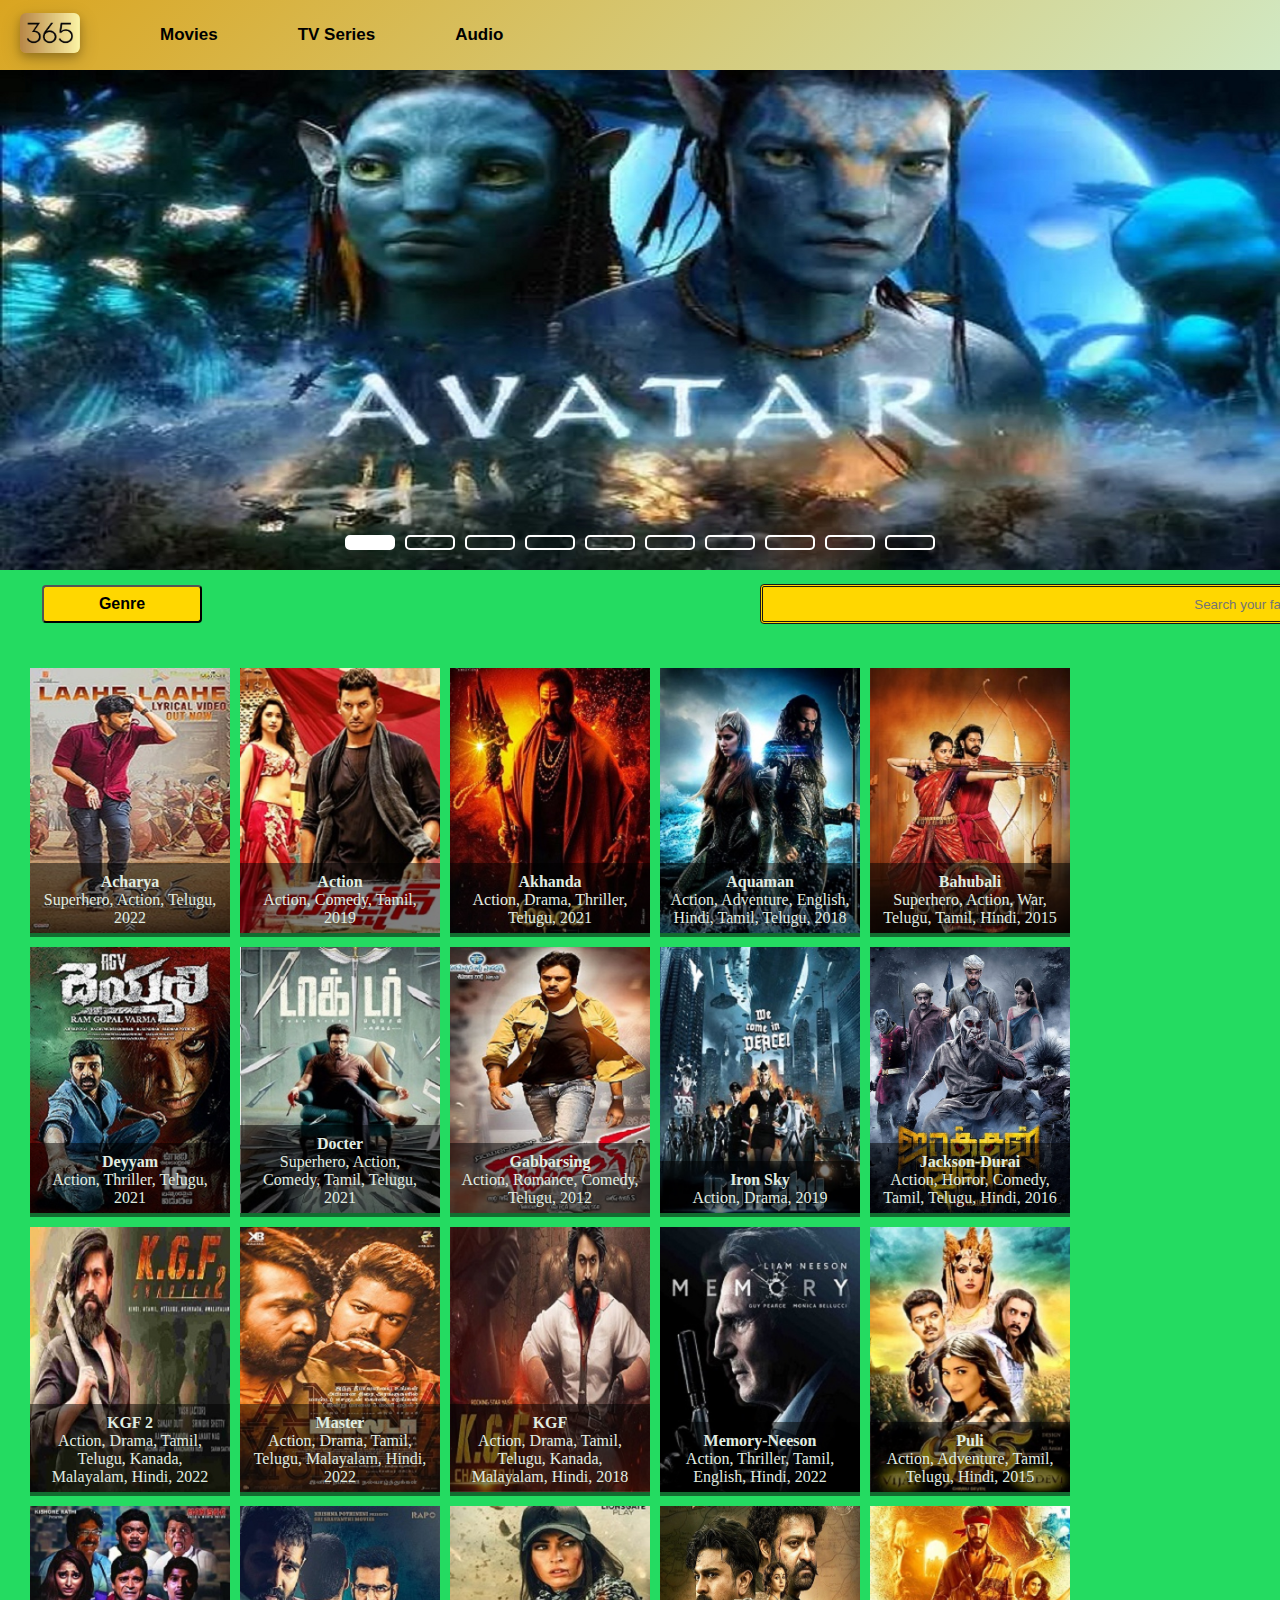
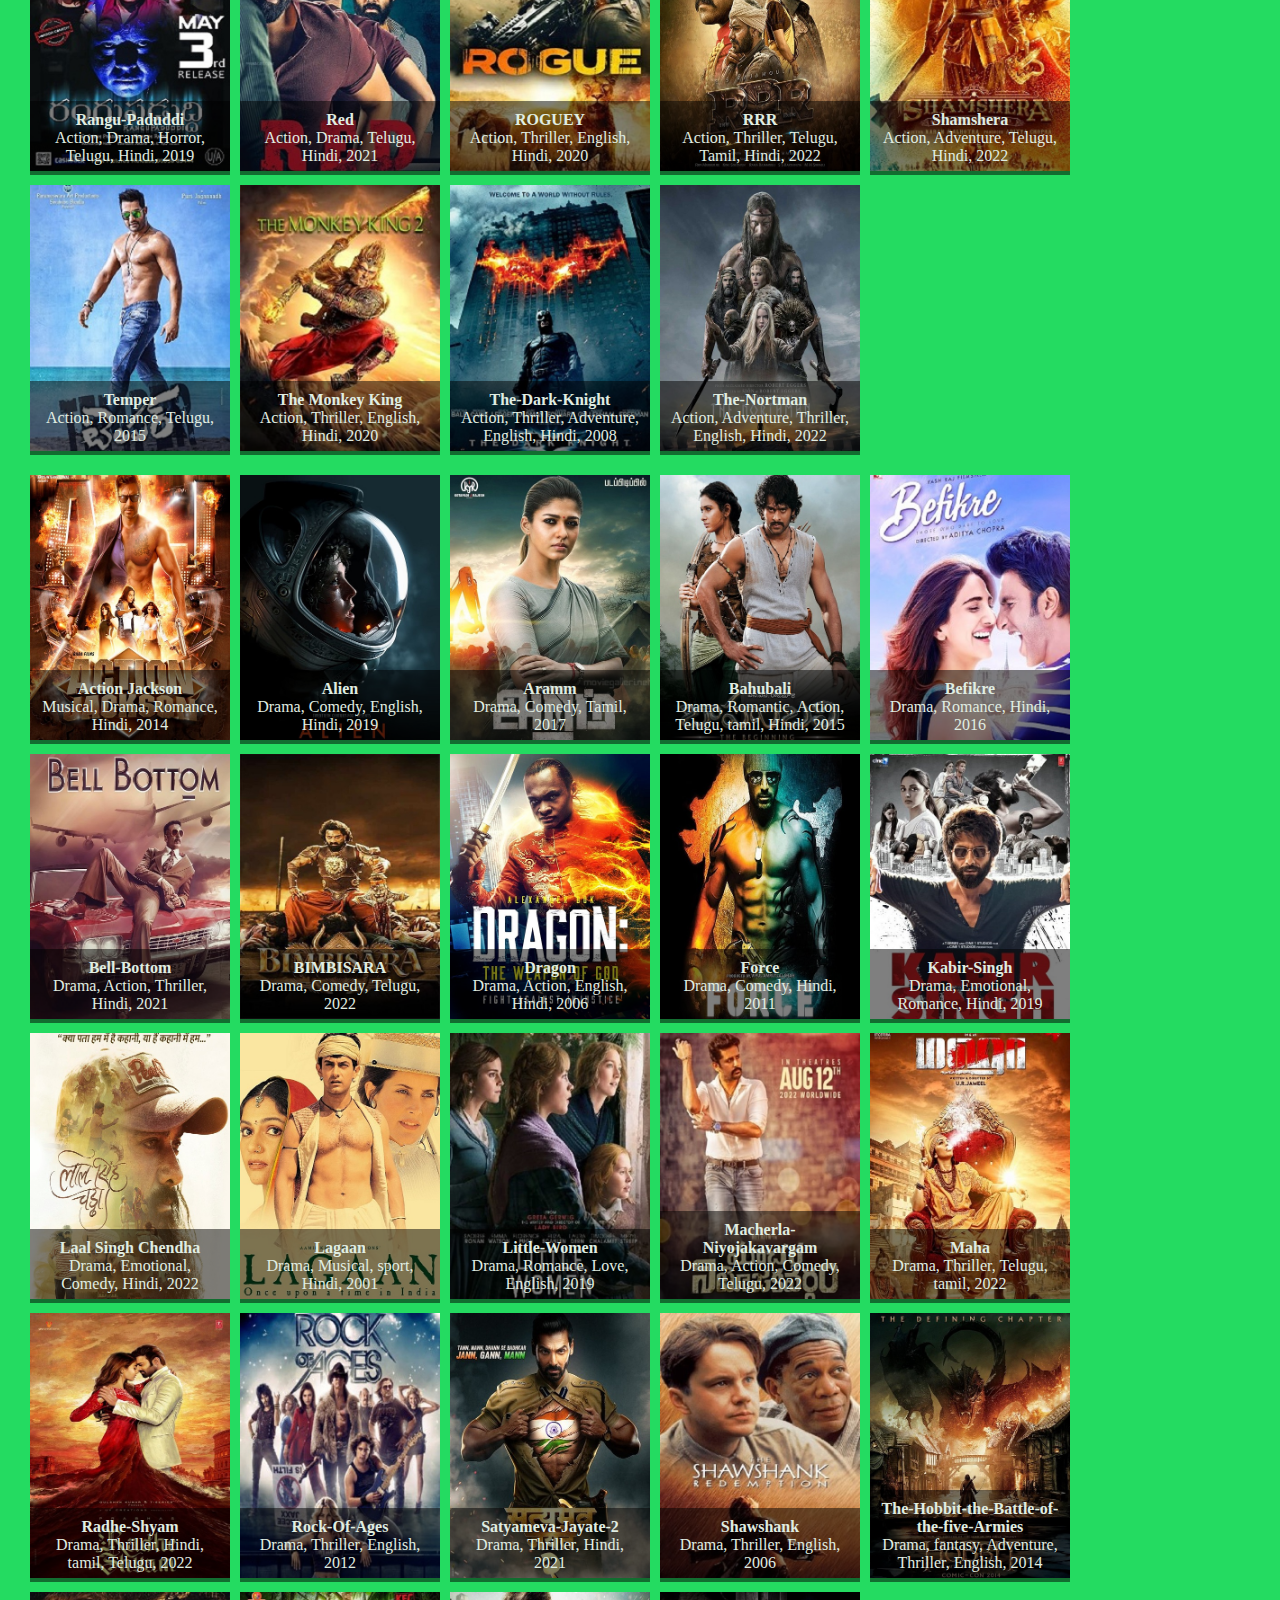
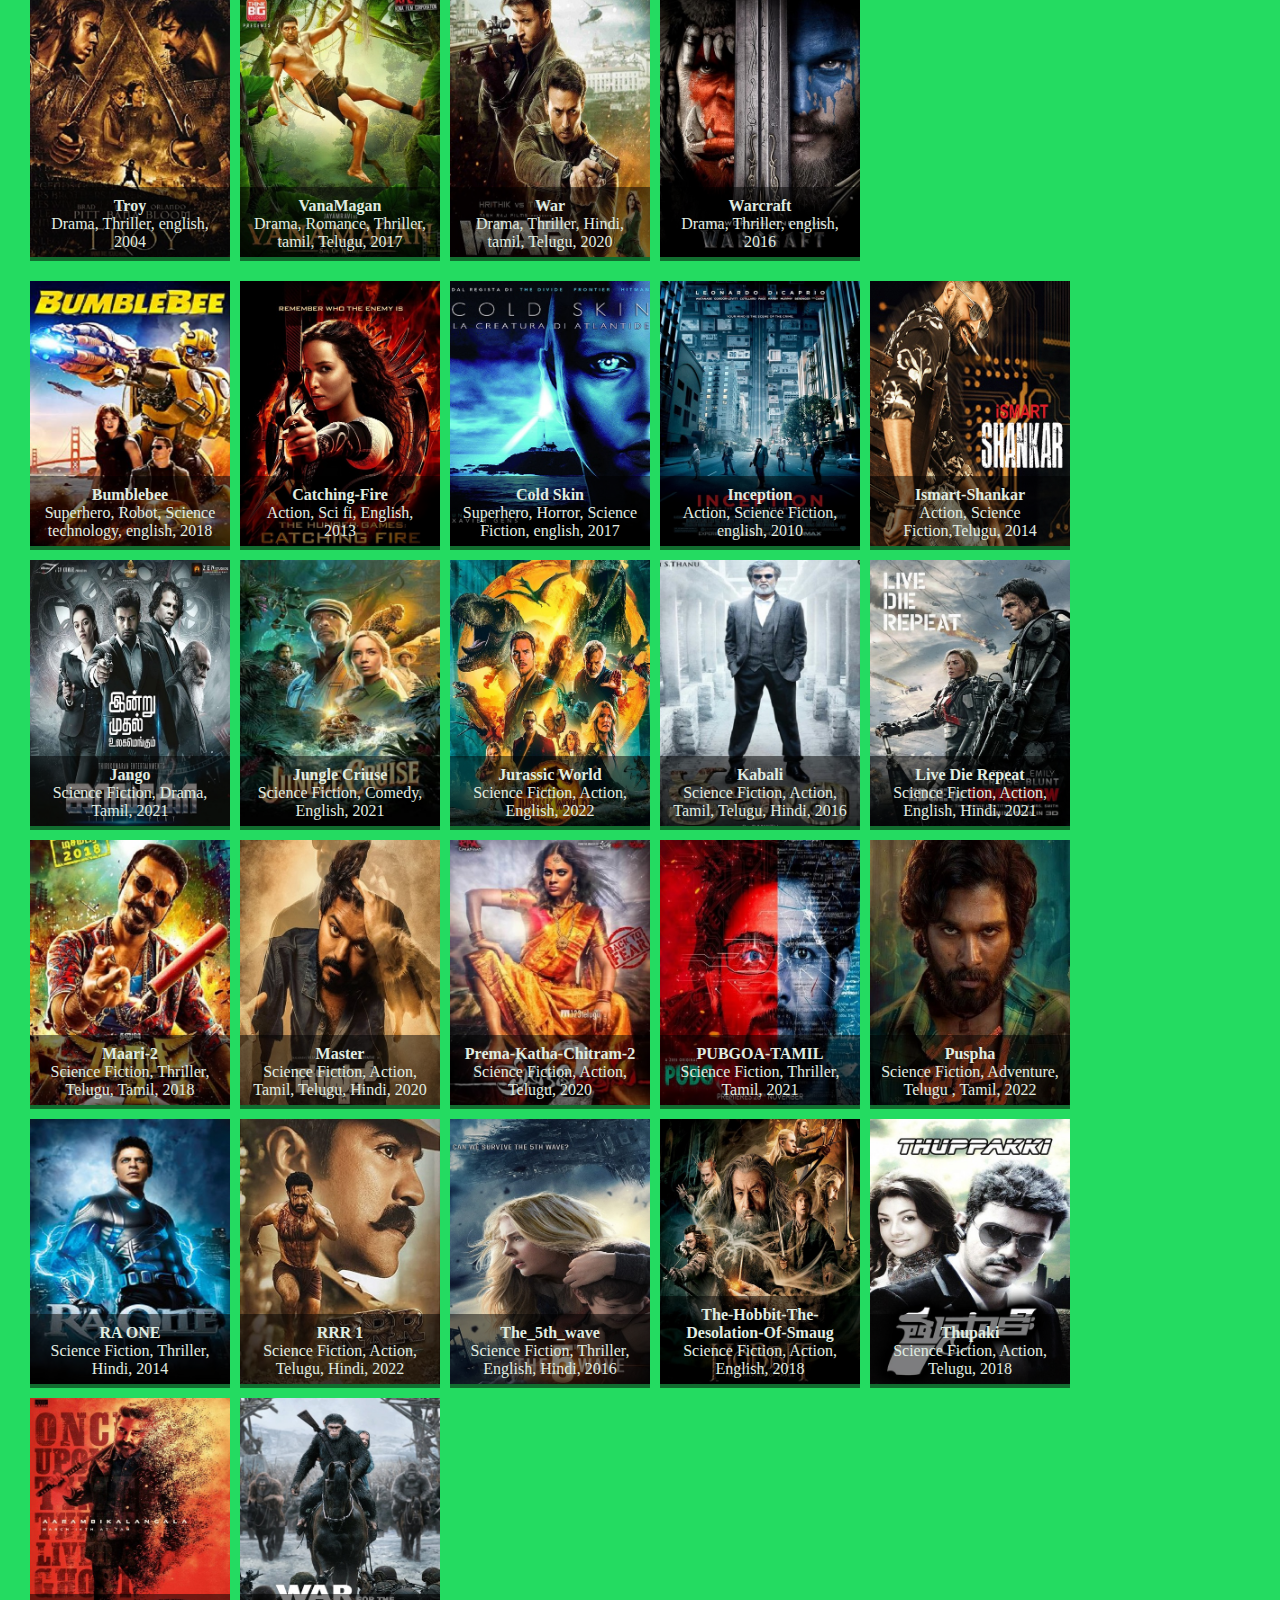
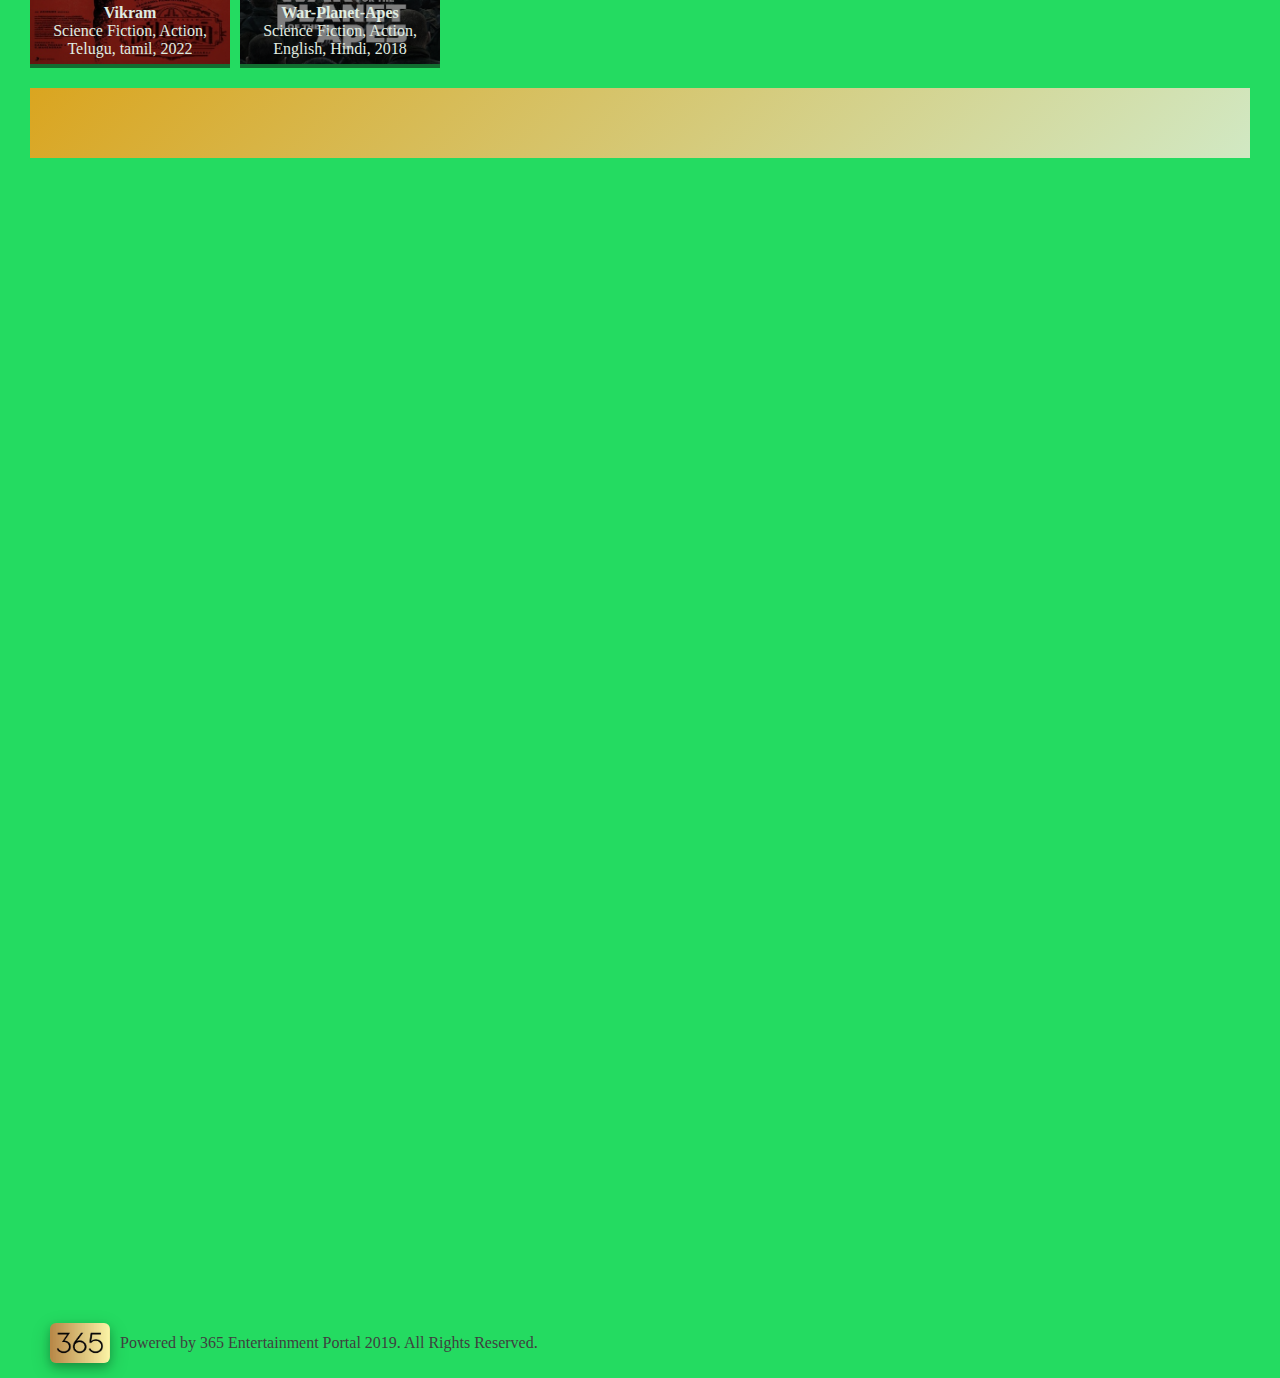
==== commit c8d8ea3f: "Update movies.html" ====
--- a/movies.html
+++ b/movies.html
@@ -5,8 +5,8 @@
     <meta http-equiv="X-UA-Compatible" content="IE=edge">
     <meta name="viewport" content="width=device-width, initial-scale=1.0">
     <title>Movies</title>
-    <link rel="stylesheet" href="CSS/style.css" />
-    <link rel="stylesheet" href="CSS/movie.css" />
+    <link rel="stylesheet" href="css/style.css" />
+    <link rel="stylesheet" href="css/movie.css" />
     <script src="https://kit.fontawesome.com/240c369354.js" crossorigin="anonymous"></script>
 </head>
 <body>
@@ -742,4 +742,4 @@
 <!-- JavaScript  -->
  <script src="./js/main.js"> </script>
 </body>
-</html>+</html>
--- a/css/style.css
+++ b/css/style.css
@@ -0,0 +1,217 @@
+* {
+    box-sizing: border-box;
+    padding: 0;
+    margin: 0;
+    color: rgb(224, 237, 226);
+}
+
+body {
+    background-color: rgb(36, 219, 97);
+    font-family: Georgia, serif;
+}
+
+header,footer {
+    background: linear-gradient(-45deg, rgb(223, 245, 253), rgb(255, 240, 107), rgb(206, 255, 250), rgb(218, 165, 32)) 0% 0% / 400% 400%;
+    animation: 20s ease 0s infinite normal none running Gradient;
+    animation: Gradient 20s ease infinite;
+    height: 70px;
+}
+footer{
+
+    margin-top: 20px;       
+}
+footer .footer{
+
+    display:  flex;
+    justify-content: flex-start;
+    align-items: center;
+    height: 100%;
+
+}
+footer .footer p{
+    margin: 0 10px;
+    color: rebeccapurple;
+    font-size: 16px;
+}
+@keyframes Gradient {
+    0% {
+        background-position: 0% 50%;
+        background-position-x: 0%;
+        background-position-y: 50%;
+    }
+    50% {
+        background-position: 100% 50%;
+        background-position-x: 100%;
+        background-position-y: 50%;
+    }
+    100% {
+        background-position: 0% 50%;
+        background-position-x: 0%;
+        background-position-y: 50%;
+    }
+}
+
+header .mynavbar {
+    display: flex;
+    height: 100%;
+    align-items: center;
+}
+
+header .mynavbar .mynavlist {
+    display: flex;
+    list-style: none;
+}
+
+header .mynavbar .mynavlist .mynav-item {
+    margin: 0 40px;
+}
+
+header .mynavbar .mynavlist .mynav-item a {
+    text-decoration: none;
+    color: black;
+    font-weight: bold;
+    font-size: 17px;
+    font-family: -apple-system, BlinkMacSystemFont, 'Segoe UI', Roboto, Oxygen, Ubuntu, Cantarell, 'Open Sans', 'Helvetica Neue', sans-serif;
+}
+
+header .mynavbar .mynavlist .mynav-item a:hover {
+    color: #3f3f3f;
+    opacity: 0.5;
+}
+
+header .mynavbar .mynavlist .mynav-item#item1 {
+    margin-left: 80px;
+}
+
+.mainlogo {
+    height: 40px;
+    width: 60px;
+    border-radius: 6px;
+    margin-left: 20px;
+    box-shadow: 0 4px 8px 0 rgb(0 0 0 / 20%), 0 6px 20px 0 rgb(0 0 0 / 19%);;
+    
+}
+
+.content {
+    height: 500px;
+    width: 100%;
+    /* width: 90%; */
+    /* margin: 0px 90px; */
+    overflow: hidden;
+    position: relative;
+}
+
+.content .images {
+    height: 100%;
+    width: 100%;
+}
+
+.images img {
+    height: 100%;
+    width: 100%;
+}
+
+.btm-sliders {
+    position: absolute;
+    bottom: 20px;
+    left: 50%;
+    display: flex;
+    transform: translateX(-50%);
+}
+
+.btm-sliders span {
+    height: 15px;
+    width: 50px;
+    border: 2px solid white;
+    margin: 0 5px;
+    cursor: pointer;
+    border-radius: 5px;
+}
+
+.content .slide {
+    position: absolute;
+    top: 50%;
+    transform: translateY(-50%);
+    width: 45px;
+    height: 45px;
+    transition: all 0.5s;
+    cursor: pointer;
+    display: flex;
+    justify-content: center;
+    align-items: center;
+}
+
+.content .slide:hover {
+    background-color: white;
+}
+
+.content .right {
+    right: 0;
+}
+
+.slide span {
+    font-size: 35px;
+    color: white;
+    line-height: 41px;
+    transition: all 0.5s;
+}
+
+.slide:hover span {
+    color: black;
+}
+/* film-section  */
+
+.film-section {
+    display: flex;
+    flex-direction: column;
+    justify-content: center;
+    margin: 10px 30px;
+}
+
+.film-section .film-section-header {
+    font-size: 1.5em;
+    padding: 25px 0px;
+    border-bottom: 1px solid white;
+}
+
+.film-section .film-section-cards {
+    display: flex;
+    margin-top: 10px;
+    flex-wrap: wrap;
+}
+
+.film-section .film-section-cards .film-section-card {
+    position: relative;
+    display: block;
+    flex-direction: column;
+    min-width: 200px;
+    max-width: 200px;
+    margin: 0px 10px;
+    flex: 10%;
+}
+
+.film-section .film-section-cards .film-section-card {
+    margin: 0px 50px 0 0;
+}
+.film-section .film-section-cards .film-section-card {
+    margin: 10px 10px 0 0;
+}
+
+.film-section .film-section-cards .film-section-card .film-section-card-desc {
+    position: absolute;
+    bottom: 0;
+    left: 50%;
+    transform: translateX(-50%);
+    display: flex;
+    flex-direction: column;
+    justify-content: center;
+    align-items: center;
+    text-align: center;
+    padding: 10px;
+    background-color: rgba(0, 0, 0, .5);
+    width: 100%;
+}
+
+.film-section .film-section-cards .film-section-card img {
+    width:100%;
+}--- a/css/movie.css
+++ b/css/movie.css
@@ -0,0 +1,104 @@
+
+.menu-button{
+    text-align: center;
+    background-color: gold;
+    color: black;
+    font-size: 16px;
+    font-weight: bolder;
+    width: 160px;
+    height: 38px;
+    font-family: -apple-system, BlinkMacSystemFont, 'Segoe UI', Roboto, Oxygen, Ubuntu, Cantarell, 'Open Sans', 'Helvetica Neue', sans-serif;
+    border-radius: 4px;
+    position: relative; 
+    display: inline-block;
+    cursor: pointer;
+}
+.menu-text .search{
+    margin-left: 760px;
+    margin-top: -54px;
+    position: absolute;
+    height: 40px;
+    margin-right: 55px;
+    border: rgb(24, 23, 21);
+    border-radius: 4px;
+    border-style: double;
+    width: 1059px;
+    background-color: gold;
+    font-family: -apple-system, BlinkMacSystemFont, 'Segoe UI', Roboto, Oxygen, Ubuntu, Cantarell, 'Open Sans', 'Helvetica Neue', sans-serif;
+    text-align: center;
+    color: black;
+}
+
+.text-search{
+    position: absolute;
+    margin-top: -42px;
+    padding: 0px 1784px;
+    width: 50%;
+}
+.text-search span{
+    color: black;
+}
+.movie-menu{
+    padding: 15px 42px;
+    width:240px;
+}
+.dropdown-menu{
+    display: none;
+    color: black;
+    background-color: #f9f9f9;
+    position: absolute;
+    min-width: 158px;
+    z-index: 1;
+}
+.dropdown-image span{
+    position: absolute;
+    margin-left: 110px;
+    margin-top: -25px;
+    color: black;
+}
+.dropdown-menu a{
+    display: block;
+    text-decoration: none;
+    color: black;
+    padding: 12px 16px;
+    font-family: -apple-system, BlinkMacSystemFont, 'Segoe UI', Roboto, Oxygen, Ubuntu, Cantarell, 'Open Sans', 'Helvetica Neue', sans-serif;
+    border-radius: 2px;
+    font-weight: bolder;
+    font-size: 14px;
+}
+.dropdown-menu a:hover{
+    background-color: gold;
+    color: black;
+}
+.movie-menu:hover .dropdown-menu{
+    margin-top: 3px;
+    display: block;
+}
+
+.menu-text span{
+    position: absolute;
+    margin-top: -40px;
+    margin-left: 1780px;
+    color: black;
+}
+.movie-menu .menu-button span{
+    color: black;
+}
+footer{
+ 
+    margin-top: 20px;
+}
+footer .copyright{
+
+    display:  flex;
+    justify-content: flex-start;
+    align-items: center;
+    height: 100%;
+    margin-top: 100%;
+}
+footer .copyright p{
+    margin: 0 10px;
+    color: rgb(63, 63, 63);;
+    font-size: 16px;
+}
+  